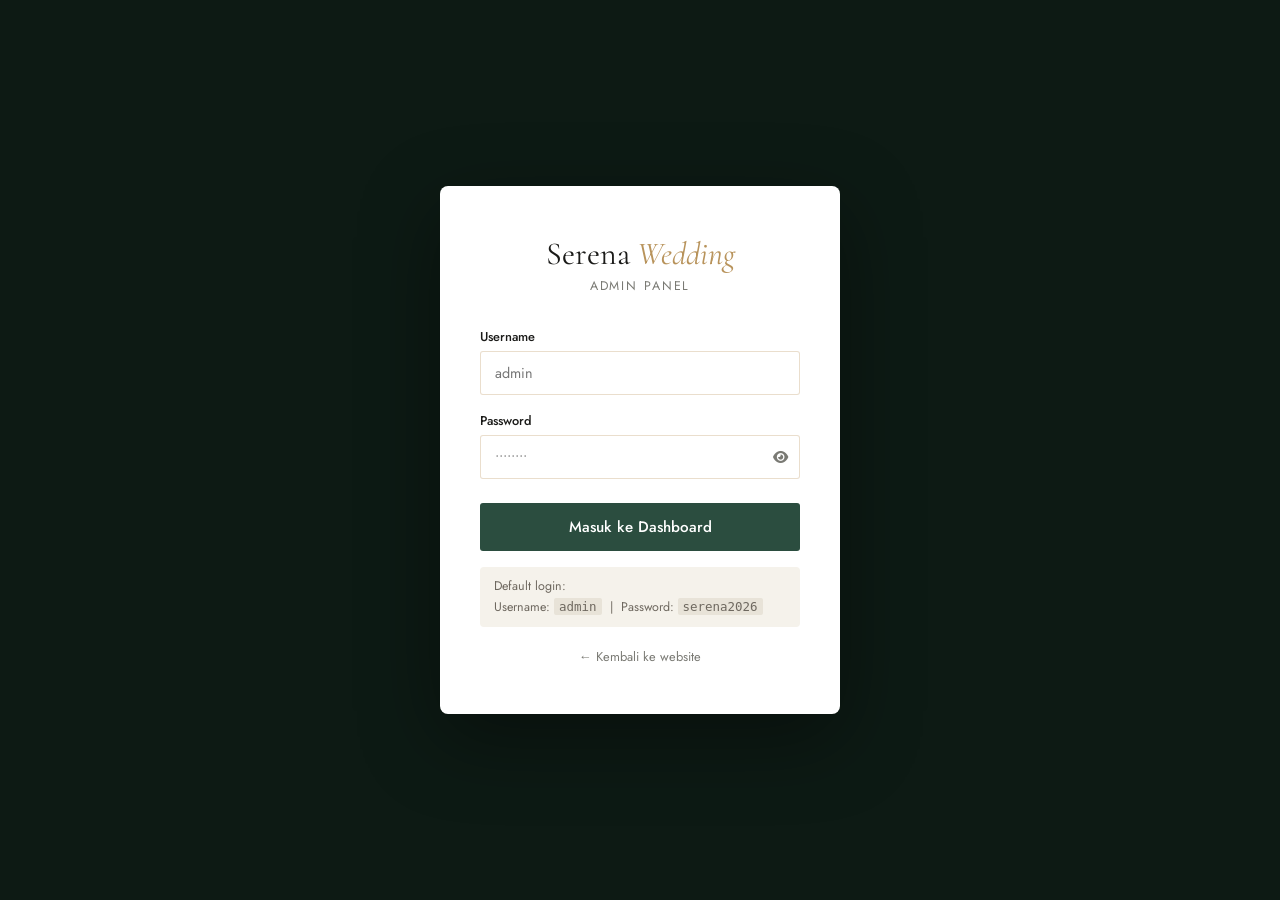
==== admin/dashboard.html @ fdd00587 "feat: redesign LittleCloud style + full CMS admin panel - Redesign index.html mengikuti gaya LittleC" ====
<!DOCTYPE html>
<html lang="id">
<head>
<meta charset="UTF-8"/><meta name="viewport" content="width=device-width,initial-scale=1"/>
<title>Dashboard CMS — Serena Wedding</title>
<link href="https://fonts.googleapis.com/css2?family=Cormorant+Garamond:ital,wght@0,400;1,400&family=Jost:wght@300;400;500;600&display=swap" rel="stylesheet"/>
<link rel="stylesheet" href="https://cdnjs.cloudflare.com/ajax/libs/font-awesome/6.4.0/css/all.min.css"/>
<style>
*,*::before,*::after{box-sizing:border-box;margin:0;padding:0}
:root{--bg:#f4f1eb;--surface:#fff;--ink:#1A1A18;--muted:#7A7A74;--accent:#2B4D3F;--gold:#B8935B;--border:rgba(184,147,91,.2);--danger:#c0392b;--success:#27ae60}
body{font-family:'Jost',sans-serif;background:var(--bg);color:var(--ink);min-height:100vh;display:flex}

/* SIDEBAR */
.sidebar{width:240px;background:var(--accent);min-height:100vh;display:flex;flex-direction:column;flex-shrink:0;position:sticky;top:0}
.sidebar__brand{padding:28px 20px;border-bottom:1px solid rgba(255,255,255,.12)}
.sidebar__brand h1{font-family:'Cormorant Garamond',serif;font-size:1.25rem;color:#fff;font-weight:400}
.sidebar__brand h1 em{font-style:italic;color:var(--gold)}
.sidebar__brand small{font-size:.68rem;letter-spacing:.12em;color:rgba(255,255,255,.5);text-transform:uppercase}
.sidebar__nav{flex:1;padding:16px 0;overflow-y:auto}
.sidebar__nav a{display:flex;align-items:center;gap:12px;padding:11px 20px;color:rgba(255,255,255,.7);font-size:.85rem;font-weight:400;text-decoration:none;transition:all .25s;border-left:3px solid transparent}
.sidebar__nav a:hover,.sidebar__nav a.active{color:#fff;background:rgba(255,255,255,.08);border-left-color:var(--gold)}
.sidebar__nav a i{width:16px;text-align:center;font-size:.9rem}
.sidebar__nav .nav-group{font-size:.65rem;letter-spacing:.15em;text-transform:uppercase;color:rgba(255,255,255,.35);padding:16px 20px 6px;margin-top:8px}
.sidebar__foot{padding:16px 20px;border-top:1px solid rgba(255,255,255,.1)}
.sidebar__foot a{display:flex;align-items:center;gap:8px;color:rgba(255,255,255,.5);font-size:.8rem;text-decoration:none}
.sidebar__foot a:hover{color:#fff}

/* MAIN */
.main{flex:1;display:flex;flex-direction:column;min-width:0}
.topbar{background:var(--surface);border-bottom:1px solid var(--border);padding:14px 28px;display:flex;align-items:center;justify-content:space-between;position:sticky;top:0;z-index:100}
.topbar h2{font-family:'Jost',sans-serif;font-size:1rem;font-weight:600;color:var(--ink)}
.topbar-actions{display:flex;gap:10px;align-items:center}
.btn{display:inline-flex;align-items:center;gap:6px;padding:8px 18px;border-radius:3px;font-family:'Jost',sans-serif;font-size:.82rem;font-weight:500;cursor:pointer;border:none;transition:all .25s;text-decoration:none}
.btn-save{background:var(--accent);color:#fff}
.btn-save:hover{background:#1d3d31}
.btn-reset{background:transparent;border:1px solid var(--border);color:var(--muted)}
.btn-reset:hover{border-color:var(--danger);color:var(--danger)}
.btn-logout{background:transparent;color:rgba(255,255,255,.55);font-size:.78rem;cursor:pointer;border:none;font-family:'Jost',sans-serif;display:flex;align-items:center;gap:6px}
.btn-logout:hover{color:#fff}
.content{flex:1;padding:28px;overflow-y:auto}

/* TOAST */
.toast{position:fixed;bottom:28px;right:28px;background:var(--success);color:#fff;padding:12px 20px;border-radius:4px;font-size:.85rem;z-index:9999;transform:translateY(60px);opacity:0;transition:all .35s;pointer-events:none}
.toast.show{transform:none;opacity:1}

/* SECTION PANELS */
.panel{background:var(--surface);border:1px solid var(--border);border-radius:6px;margin-bottom:20px;overflow:hidden}
.panel__head{padding:16px 20px;border-bottom:1px solid var(--border);display:flex;align-items:center;justify-content:space-between;cursor:pointer;user-select:none}
.panel__head h3{font-size:.9rem;font-weight:600;color:var(--ink);display:flex;align-items:center;gap:8px}
.panel__head h3 i{color:var(--gold);font-size:.8rem}
.panel__head .toggle-icon{color:var(--muted);transition:transform .3s}
.panel__head.open .toggle-icon{transform:rotate(180deg)}
.panel__body{display:none;padding:20px}
.panel__body.open{display:block}
.grid-2{display:grid;grid-template-columns:1fr 1fr;gap:16px}
.grid-3{display:grid;grid-template-columns:1fr 1fr 1fr;gap:16px}
.field{display:flex;flex-direction:column;gap:4px;margin-bottom:12px}
.field label{font-size:.75rem;font-weight:500;color:var(--muted);letter-spacing:.04em;text-transform:uppercase}
.field input,.field select,.field textarea{border:1px solid var(--border);border-radius:3px;padding:9px 12px;font-family:'Jost',sans-serif;font-size:.875rem;color:var(--ink);outline:none;background:var(--bg);transition:border-color .25s,box-shadow .25s;width:100%}
.field input:focus,.field select:focus,.field textarea:focus{border-color:var(--accent);box-shadow:0 0 0 3px rgba(43,77,63,.07);background:#fff}
.field textarea{resize:vertical;min-height:80px}
.field-hint{font-size:.72rem;color:var(--muted);margin-top:3px}

/* IMAGE UPLOAD */
.img-upload{display:flex;align-items:center;gap:12px}
.img-preview{width:72px;height:56px;border-radius:4px;object-fit:cover;border:1px solid var(--border);flex-shrink:0}
.img-upload-actions{display:flex;flex-direction:column;gap:6px}
.btn-upload{display:inline-flex;align-items:center;gap:6px;background:var(--bg);border:1px solid var(--border);padding:6px 12px;border-radius:3px;font-size:.78rem;font-weight:500;cursor:pointer;color:var(--ink);transition:all .25s}
.btn-upload:hover{border-color:var(--accent);color:var(--accent)}
.img-url-input{font-size:.78rem!important;padding:6px 10px!important}

/* COLOR PICKERS */
.color-wrap{display:flex;align-items:center;gap:10px}
.color-wrap input[type=color]{width:40px;height:36px;border:1px solid var(--border);border-radius:3px;cursor:pointer;padding:2px}
.color-hex{font-size:.82rem;font-family:monospace;width:90px}

/* TABS (for packages) */
.tabs{display:flex;gap:4px;margin-bottom:16px;border-bottom:1px solid var(--border)}
.tab{padding:8px 16px;font-size:.82rem;font-weight:500;cursor:pointer;color:var(--muted);border-bottom:2px solid transparent;margin-bottom:-1px;transition:all .25s}
.tab.active{color:var(--accent);border-bottom-color:var(--accent)}
.tab-pane{display:none}
.tab-pane.active{display:block}

/* STATS */
.stats-bar{display:grid;grid-template-columns:repeat(4,1fr);gap:16px;margin-bottom:24px}
.stat-card{background:var(--surface);border:1px solid var(--border);border-radius:6px;padding:20px;text-align:center}
.stat-card span{display:block;font-family:'Cormorant Garamond',serif;font-size:2rem;color:var(--accent)}
.stat-card p{font-size:.75rem;color:var(--muted);margin-top:4px}

/* QUICK LINKS */
.quick-links{display:flex;gap:10px;flex-wrap:wrap;margin-bottom:24px}
.ql{display:inline-flex;align-items:center;gap:6px;padding:9px 16px;border:1px solid var(--border);border-radius:3px;font-size:.82rem;color:var(--muted);text-decoration:none;background:var(--surface);transition:all .25s}
.ql:hover{border-color:var(--accent);color:var(--accent)}
</style>
</head>
<body>

<!-- SIDEBAR -->
<aside class="sidebar">
  <div class="sidebar__brand">
    <h1>Serena <em>Wedding</em></h1>
    <small>CMS Dashboard</small>
  </div>
  <nav class="sidebar__nav" id="sideNav">
    <a href="#" class="active" data-panel="dashboard"><i class="fas fa-th-large"></i> Dashboard</a>
    <div class="nav-group">Konten</div>
    <a href="#" data-panel="seo"><i class="fas fa-search"></i> SEO & Meta</a>
    <a href="#" data-panel="colors"><i class="fas fa-palette"></i> Warna & Brand</a>
    <a href="#" data-panel="hero"><i class="fas fa-image"></i> Hero Section</a>
    <a href="#" data-panel="video"><i class="fas fa-video"></i> Video / Showreel</a>
    <a href="#" data-panel="about"><i class="fas fa-heart"></i> Tentang Kami</a>
    <a href="#" data-panel="packages"><i class="fas fa-box"></i> Paket Layanan</a>
    <a href="#" data-panel="proses"><i class="fas fa-list-ol"></i> Alur Kerja</a>
    <a href="#" data-panel="portfolio"><i class="fas fa-images"></i> Portofolio</a>
    <a href="#" data-panel="testimoni"><i class="fas fa-star"></i> Testimoni</a>
    <a href="#" data-panel="faq"><i class="fas fa-question-circle"></i> FAQ</a>
    <a href="#" data-panel="kontak"><i class="fas fa-phone"></i> Kontak</a>
    <a href="#" data-panel="footer"><i class="fas fa-align-center"></i> Footer</a>
  </nav>
  <div class="sidebar__foot">
    <button class="btn-logout" id="logoutBtn"><i class="fas fa-sign-out-alt"></i> Logout</button>
  </div>
</aside>

<!-- MAIN -->
<div class="main">
  <div class="topbar">
    <h2 id="topbarTitle">Dashboard</h2>
    <div class="topbar-actions">
      <button class="btn btn-reset" id="btnReset"><i class="fas fa-undo"></i> Reset Default</button>
      <button class="btn btn-save" id="btnSave"><i class="fas fa-save"></i> Simpan & Terapkan</button>
      <a href="../index.html" target="_blank" class="btn btn-reset"><i class="fas fa-external-link-alt"></i> Lihat Website</a>
    </div>
  </div>

  <div class="content" id="mainContent">

    <!-- DASHBOARD HOME -->
    <div id="pane-dashboard">
      <div class="stats-bar">
        <div class="stat-card"><span>10</span><p>Sections Aktif</p></div>
        <div class="stat-card"><span>4</span><p>Foto Portfolio</p></div>
        <div class="stat-card"><span>3</span><p>Paket Layanan</p></div>
        <div class="stat-card"><span>4</span><p>Testimoni</p></div>
      </div>
      <div class="quick-links">
        <a class="ql" href="#" data-panel="seo"><i class="fas fa-search"></i> Edit SEO</a>
        <a class="ql" href="#" data-panel="colors"><i class="fas fa-palette"></i> Ganti Warna</a>
        <a class="ql" href="#" data-panel="hero"><i class="fas fa-image"></i> Ganti Foto Hero</a>
        <a class="ql" href="#" data-panel="video"><i class="fas fa-video"></i> Ganti Video</a>
        <a class="ql" href="#" data-panel="portfolio"><i class="fas fa-images"></i> Update Portfolio</a>
        <a class="ql" href="#" data-panel="kontak"><i class="fas fa-phone"></i> Edit Kontak</a>
        <a class="ql" href="../index.html" target="_blank"><i class="fas fa-eye"></i> Preview Website</a>
      </div>
      <div class="panel">
        <div class="panel__head open"><h3><i class="fas fa-info-circle"></i> Panduan Penggunaan</h3></div>
        <div class="panel__body open">
          <p style="font-size:.875rem;color:var(--muted);line-height:1.8">
            1. Klik menu di sidebar kiri untuk mengedit section yang diinginkan.<br/>
            2. Untuk gambar, masukkan URL gambar atau upload file (gambar akan disimpan sebagai Data URL).<br/>
            3. Untuk video, masukkan URL embed YouTube/Vimeo (format: https://www.youtube.com/embed/ID).<br/>
            4. Klik <strong>Simpan & Terapkan</strong> di kanan atas — perubahan langsung aktif di website.<br/>
            5. Klik <strong>Lihat Website</strong> untuk melihat hasilnya.<br/>
            <br/>
            <strong>Catatan:</strong> Data disimpan di browser (localStorage). Untuk backup, gunakan fitur Export di bawah.
          </p>
          <div style="margin-top:16px;display:flex;gap:10px">
            <button class="btn btn-save" id="btnExport"><i class="fas fa-download"></i> Export Data (JSON)</button>
            <label class="btn btn-reset" style="cursor:pointer"><i class="fas fa-upload"></i> Import Data (JSON)<input type="file" accept=".json" id="importFile" style="display:none"/></label>
          </div>
        </div>
      </div>
    </div>

    <!-- SEO -->
    <div id="pane-seo" style="display:none">
      <div class="panel"><div class="panel__head open"><h3><i class="fas fa-search"></i> SEO & Meta Tags</h3></div>
      <div class="panel__body open">
        <div class="field"><label>Page Title (Tab browser & Google)</label><input type="text" id="seo-title"/><small class="field-hint">Maks. 60 karakter untuk SEO optimal</small></div>
        <div class="field"><label>Meta Description</label><textarea id="seo-desc" rows="3"></textarea><small class="field-hint">Maks. 160 karakter. Ini yang muncul di hasil pencarian Google.</small></div>
        <div class="grid-2">
          <div class="field"><label>OG Title (Social Media Share)</label><input type="text" id="seo-og-title"/></div>
          <div class="field"><label>OG Description</label><input type="text" id="seo-og-desc"/></div>
        </div>
        <div class="field"><label>OG Image URL (thumbnail saat dibagikan di sosmed)</label><input type="text" id="seo-og-image" placeholder="https://... atau Assets/..."/></div>
      </div></div>
    </div>

    <!-- COLORS & BRAND -->
    <div id="pane-colors" style="display:none">
      <div class="panel"><div class="panel__head open"><h3><i class="fas fa-palette"></i> Warna & Brand</h3></div>
      <div class="panel__body open">
        <div class="grid-2">
          <div class="field"><label>Warna Aksen Utama (tombol CTA)</label>
            <div class="color-wrap">
              <input type="color" id="color-accent"/>
              <input type="text" class="color-hex" id="color-accent-hex" placeholder="#2B4D3F"/>
            </div>
          </div>
          <div class="field"><label>Warna Gold (eyebrow, garis dekoratif)</label>
            <div class="color-wrap">
              <input type="color" id="color-gold"/>
              <input type="text" class="color-hex" id="color-gold-hex" placeholder="#B8935B"/>
            </div>
          </div>
        </div>
        <hr style="border:none;border-top:1px solid var(--border);margin:16px 0"/>
        <div class="field"><label>Nama Brand (HTML diizinkan, gunakan &lt;em&gt; untuk italic)</label><input type="text" id="brand-name" placeholder="Serena &lt;em&gt;Wedding&lt;/em&gt;"/></div>
      </div></div>
    </div>

    <!-- HERO -->
    <div id="pane-hero" style="display:none">
      <div class="panel"><div class="panel__head open"><h3><i class="fas fa-image"></i> Hero Section</h3></div>
      <div class="panel__body open">
        <div class="field"><label>Foto Hero</label>
          <div class="img-upload">
            <img class="img-preview" id="prev-hero-img" src="../Assets/hero_main.jpg" alt="preview"/>
            <div class="img-upload-actions">
              <label class="btn-upload"><i class="fas fa-upload"></i> Upload Foto<input type="file" accept="image/*" id="upload-hero-img" style="display:none"/></label>
              <input type="text" class="img-url-input" id="hero-img" placeholder="URL atau Assets/..."/>
            </div>
          </div>
        </div>
        <div class="grid-2">
          <div class="field"><label>Eyebrow (teks kecil di atas judul)</label><input type="text" id="hero-eyebrow"/></div>
          <div></div>
        </div>
        <div class="field"><label>Judul Hero (HTML: gunakan &lt;br/&gt; untuk baris baru, &lt;em&gt; untuk italic)</label><textarea id="hero-title" rows="3"></textarea></div>
        <div class="field"><label>Sub-judul</label><textarea id="hero-sub" rows="2"></textarea></div>
        <div class="grid-3">
          <div class="field"><label>Stat 1 Angka</label><input type="text" id="stat1-num"/></div>
          <div class="field"><label>Stat 1 Label</label><input type="text" id="stat1-lbl"/></div>
          <div></div>
          <div class="field"><label>Stat 2 Angka</label><input type="text" id="stat2-num"/></div>
          <div class="field"><label>Stat 2 Label</label><input type="text" id="stat2-lbl"/></div>
          <div></div>
          <div class="field"><label>Stat 3 Angka</label><input type="text" id="stat3-num"/></div>
          <div class="field"><label>Stat 3 Label</label><input type="text" id="stat3-lbl"/></div>
        </div>
      </div></div>
    </div>

    <!-- VIDEO -->
    <div id="pane-video" style="display:none">
      <div class="panel"><div class="panel__head open"><h3><i class="fas fa-video"></i> Video / Showreel</h3></div>
      <div class="panel__body open">
        <div class="field"><label>URL Embed Video</label><input type="text" id="video-url" placeholder="https://www.youtube.com/embed/VIDEO_ID"/><small class="field-hint">Format YouTube: https://www.youtube.com/embed/ID — Format Vimeo: https://player.vimeo.com/video/ID</small></div>
        <div class="field"><label>Judul Video Section</label><textarea id="video-title" rows="2"></textarea></div>
      </div></div>
    </div>

    <!-- ABOUT -->
    <div id="pane-about" style="display:none">
      <div class="panel"><div class="panel__head open"><h3><i class="fas fa-heart"></i> Tentang Kami</h3></div>
      <div class="panel__body open">
        <div class="grid-2">
          <div class="field"><label>Eyebrow</label><input type="text" id="about-eyebrow"/></div>
        </div>
        <div class="field"><label>Judul (HTML diizinkan)</label><textarea id="about-title" rows="2"></textarea></div>
        <div class="field"><label>Paragraf 1</label><textarea id="about-body1" rows="3"></textarea></div>
        <div class="field"><label>Paragraf 2</label><textarea id="about-body2" rows="3"></textarea></div>
        <div class="field"><label>Pull Quote</label><textarea id="about-quote" rows="2"></textarea></div>
        <div class="field"><label>Foto Tentang Kami</label>
          <div class="img-upload">
            <img class="img-preview" id="prev-about-img" src="../Assets/portfolio_3.jpg" alt="preview"/>
            <div class="img-upload-actions">
              <label class="btn-upload"><i class="fas fa-upload"></i> Upload Foto<input type="file" accept="image/*" id="upload-about-img" style="display:none"/></label>
              <input type="text" class="img-url-input" id="about-img" placeholder="URL atau Assets/..."/>
            </div>
          </div>
        </div>
        <div class="grid-2">
          <div class="field"><label>Badge Angka</label><input type="text" id="about-badgenum"/></div>
          <div class="field"><label>Badge Label</label><input type="text" id="about-badgelbl"/></div>
        </div>
      </div></div>
    </div>

    <!-- PACKAGES -->
    <div id="pane-packages" style="display:none">
      <div class="panel"><div class="panel__head open"><h3><i class="fas fa-box"></i> Paket Layanan</h3></div>
      <div class="panel__body open">
        <div class="grid-2" style="margin-bottom:16px">
          <div class="field"><label>Judul Section</label><textarea id="pkg-title" rows="2"></textarea></div>
          <div class="field"><label>Sub Section</label><textarea id="pkg-sub" rows="2"></textarea></div>
        </div>
        <div class="tabs">
          <div class="tab active" data-tab="pkg1">Intimate</div>
          <div class="tab" data-tab="pkg2">Signature</div>
          <div class="tab" data-tab="pkg3">Grand</div>
        </div>
        <div class="tab-pane active" id="tab-pkg1">
          <div class="grid-2"><div class="field"><label>Nama Paket</label><input type="text" id="pkg1-name"/></div><div class="field"><label>Harga</label><input type="text" id="pkg1-price"/></div></div>
          <div class="field"><label>Deskripsi Singkat</label><textarea id="pkg1-desc" rows="2"></textarea></div>
          <div class="field"><label>Daftar Layanan (1 item per baris)</label><textarea id="pkg1-list" rows="6"></textarea></div>
        </div>
        <div class="tab-pane" id="tab-pkg2">
          <div class="grid-2"><div class="field"><label>Nama Paket</label><input type="text" id="pkg2-name"/></div><div class="field"><label>Harga</label><input type="text" id="pkg2-price"/></div></div>
          <div class="field"><label>Deskripsi Singkat</label><textarea id="pkg2-desc" rows="2"></textarea></div>
          <div class="field"><label>Daftar Layanan (1 item per baris)</label><textarea id="pkg2-list" rows="6"></textarea></div>
        </div>
        <div class="tab-pane" id="tab-pkg3">
          <div class="grid-2"><div class="field"><label>Nama Paket</label><input type="text" id="pkg3-name"/></div><div class="field"><label>Harga</label><input type="text" id="pkg3-price"/></div></div>
          <div class="field"><label>Deskripsi Singkat</label><textarea id="pkg3-desc" rows="2"></textarea></div>
          <div class="field"><label>Daftar Layanan (1 item per baris)</label><textarea id="pkg3-list" rows="6"></textarea></div>
        </div>
      </div></div>
    </div>

    <!-- PROSES -->
    <div id="pane-proses" style="display:none">
      <div class="panel"><div class="panel__head open"><h3><i class="fas fa-list-ol"></i> Alur Kerja</h3></div>
      <div class="panel__body open">
        <div class="field" style="margin-bottom:20px"><label>Judul Section</label><textarea id="proses-title" rows="2"></textarea></div>
        <div id="proses-steps"></div>
      </div></div>
    </div>

    <!-- PORTFOLIO -->
    <div id="pane-portfolio" style="display:none">
      <div class="panel"><div class="panel__head open"><h3><i class="fas fa-images"></i> Portofolio</h3></div>
      <div class="panel__body open">
        <div class="field" style="margin-bottom:20px"><label>Judul Section</label><textarea id="porto-title" rows="2"></textarea></div>
        <div id="porto-items" style="display:grid;grid-template-columns:1fr 1fr;gap:16px"></div>
      </div></div>
    </div>

    <!-- TESTIMONI -->
    <div id="pane-testimoni" style="display:none">
      <div class="panel"><div class="panel__head open"><h3><i class="fas fa-star"></i> Testimoni</h3></div>
      <div class="panel__body open">
        <div class="field" style="margin-bottom:20px"><label>Judul Section</label><textarea id="testi-title" rows="2"></textarea></div>
        <div id="testi-items" style="display:grid;grid-template-columns:1fr 1fr;gap:16px"></div>
      </div></div>
    </div>

    <!-- FAQ -->
    <div id="pane-faq" style="display:none">
      <div class="panel"><div class="panel__head open"><h3><i class="fas fa-question-circle"></i> FAQ</h3></div>
      <div class="panel__body open">
        <div id="faq-items"></div>
      </div></div>
    </div>

    <!-- KONTAK -->
    <div id="pane-kontak" style="display:none">
      <div class="panel"><div class="panel__head open"><h3><i class="fas fa-phone"></i> Kontak & Booking</h3></div>
      <div class="panel__body open">
        <div class="grid-2">
          <div class="field"><label>Judul Section</label><textarea id="kontak-title" rows="2"></textarea></div>
          <div class="field"><label>Sub Section</label><textarea id="kontak-sub" rows="2"></textarea></div>
          <div class="field"><label>Nomor WhatsApp (format: 628xxx)</label><input type="text" id="kontak-wa-num" placeholder="6285694061768"/></div>
          <div class="field"><label>Tampilan Nomor WA</label><input type="text" id="kontak-wa-display" placeholder="0856-9406-1768"/></div>
          <div class="field"><label>Alamat Studio</label><input type="text" id="kontak-alamat"/></div>
          <div class="field"><label>Jam Operasional</label><input type="text" id="kontak-jam"/></div>
          <div class="field"><label>Email</label><input type="email" id="kontak-email"/></div>
          <div class="field"><label>Link Instagram</label><input type="text" id="kontak-ig"/></div>
          <div class="field"><label>Link TikTok</label><input type="text" id="kontak-tiktok"/></div>
        </div>
      </div></div>
    </div>

    <!-- FOOTER -->
    <div id="pane-footer" style="display:none">
      <div class="panel"><div class="panel__head open"><h3><i class="fas fa-align-center"></i> Footer</h3></div>
      <div class="panel__body open">
        <div class="field"><label>Tagline Footer</label><input type="text" id="footer-tagline"/></div>
        <div class="field"><label>Copyright Text</label><input type="text" id="footer-copyright"/></div>
      </div></div>
    </div>

  </div><!-- /content -->
</div><!-- /main -->

<div class="toast" id="toast">✅ Perubahan berhasil disimpan!</div>

<script>
// ── AUTH CHECK ──
if(sessionStorage.getItem('cms_auth')!=='1') window.location.href='login.html';

// ── CONSTANTS ──
const KEY = 'serena_cms_data';

const DEFAULTS = {
  colors:{ accent:'#2B4D3F', gold:'#B8935B' },
  seo:{ title:'Serena Wedding | Wedding Organizer Profesional Jakarta', desc:'Wedding organizer berpengalaman dengan sentuhan personal.', ogTitle:'Serena Wedding | Wedding Organizer Profesional', ogDesc:'Wedding organizer berpengalaman.', ogImage:'Assets/hero_main.jpg' },
  brand:{ name:'Serena <em>Wedding</em>' },
  hero:{ img:'Assets/hero_main.jpg', eyebrow:'Wedding Organizer · Jakarta', title:'Hari yang paling<br/><em>Anda impikan,</em><br/>kami wujudkan.', sub:'Setiap detail pernikahan Anda kami rancang dengan penuh perhatian.', stat1num:'320+', stat1lbl:'Acara', stat2num:'8 Thn', stat2lbl:'Pengalaman', stat3num:'4.9★', stat3lbl:'Rating' },
  video:{ url:'https://www.youtube.com/embed/dQw4w9WgXcQ', title:'Lihat bagaimana kami<br/>menciptakan keajaiban' },
  about:{ eyebrow:'Tentang Kami', title:'Bukan sekadar vendor —<br/>kami teman perjalanan Anda.', body1:'Serena Wedding lahir dari keyakinan bahwa setiap pernikahan adalah kisah unik.', body2:'Kami percaya keajaiban sebuah hari-H terletak pada detail kecil yang dirasakan.', quote:'"Pernikahan yang sempurna bukan yang bebas hambatan — tapi yang dinikmati sepenuh hati."', img:'Assets/portfolio_3.jpg', badgeNum:'320+', badgeLbl:'Pasangan Bahagia' },
  packages:{ eyebrow:'Layanan & Paket', title:'Pilih paket yang sesuai<br/>dengan impian Anda', sub:'Semua harga bersifat estimasi dan akan disesuaikan saat konsultasi.', pkg1:{ name:'Intimate', price:'Mulai Rp 25 juta', desc:'Untuk pernikahan privat yang hangat, maks. 150 tamu.', list:'Konsultasi & perencanaan konsep\nKoordinasi hari-H (8 jam)\nDekorasi sederhana & floral\nKoordinasi vendor\nRundown & briefing tim' }, pkg2:{ name:'Signature', price:'Mulai Rp 55 juta', desc:'Pernikahan berkesan untuk 150–400 tamu.', list:'Konsultasi & konsep penuh\nKoordinasi hari-H (12 jam)\nDekorasi custom & floral\nKoordinasi semua vendor\nMC profesional & entertainment\nCoordinator on-site (3 orang)\nSouvenir & stationery' }, pkg3:{ name:'Grand', price:'Kustom / Hubungi Kami', desc:'Pernikahan mewah 400+ tamu atau multi-hari.', list:'Full planning (venue s/d hari-H)\nKonsep eksklusif & desain custom\nDekorasi premium & lighting\nManajemen vendor lengkap\nLive music & entertainment\nTim 5+ koordinator\nLayanan luar kota & destinasi' } },
  proses:{ title:'Dari impian menjadi<br/>kenangan nyata', p1:{ title:'Konsultasi', desc:'Kami mendengarkan impian, budget, dan preferensi Anda.' }, p2:{ title:'Konsep & Perencanaan', desc:'Tim kami merancang konsep, mood board, dan estimasi anggaran.' }, p3:{ title:'Persiapan', desc:'Koordinasi vendor, survei lokasi, fitting dekorasi, dan gladi bersih.' }, p4:{ title:'Hari-H', desc:'Tim kami hadir dari setup pertama hingga tamu terakhir.' }, p5:{ title:'Pasca Acara', desc:'Laporan dokumentasi, koordinasi pengembalian properti, dan follow-up.' } },
  portfolio:{ title:'Kisah-kisah yang<br/>kami bantu tulis', p1:{ img:'Assets/portfolio_1.jpg', label:'Resepsi Mewah · Jakarta' }, p2:{ img:'Assets/portfolio_2.jpg', label:'Outdoor Garden · Bali' }, p3:{ img:'Assets/portfolio_3.jpg', label:'Adat Jawa · Yogyakarta' }, p4:{ img:'Assets/portfolio_4.jpg', label:'Boho Ceremony · Bandung' } },
  testimoni:{ title:'Kata mereka tentang<br/>hari istimewa mereka', t1:{ quote:'Kami nggak perlu khawatir apapun di hari-H. Tim Serena benar-benar hadir untuk kami.', name:'Rizky & Amelia', pkg:'Paket Signature · Maret 2025' }, t2:{ quote:'Dekorasinya jauh melewati ekspektasi kami.', name:'Dimas & Nadia', pkg:'Paket Grand · November 2024' }, t3:{ quote:'Paket Intimate tapi hasilnya benar-benar mewah.', name:'Farhan & Sari', pkg:'Paket Intimate · Agustus 2025' }, t4:{ quote:'Komunikasinya luar biasa responsif dari awal sampai akhir.', name:'Aldi & Putri', pkg:'Paket Signature · Januari 2025' } },
  faq:{ faq1:{ q:'Berapa lama sebaiknya booking sebelum hari-H?', a:'Kami menyarankan minimal 6–12 bulan untuk Signature dan Grand.' }, faq2:{ q:'Apakah paket bisa dikustomisasi?', a:'Tentu! Semua paket bersifat fleksibel.' }, faq3:{ q:'Berapa DP untuk booking?', a:'DP awal 30% dari total paket.' }, faq4:{ q:'Apakah melayani acara di luar kota?', a:'Ya! Kami melayani seluruh Indonesia.' }, faq5:{ q:'Bagaimana jika vendor pilihan sudah booked?', a:'Kami memiliki jaringan vendor terpercaya yang luas.' } },
  kontak:{ title:'Mari mulai perjalanan<br/>indah ini bersama', sub:'Isi form di bawah, kami balas via WhatsApp dalam 24 jam.', waNum:'6285694061768', waDisplay:'0856-9406-1768', alamat:'Jl. [Nama Jalan], Jakarta Selatan', jam:'Senin–Sabtu, 09.00–18.00 WIB', email:'hello@serenawedding.id', ig:'#', tiktok:'#' },
  footer:{ brand:'Serena <em>Wedding</em>', tagline:'Membantu Anda merayakan cinta dengan cara yang paling indah.', copyright:'© 2026 Serena Wedding. Hak Cipta Dilindungi.' }
};

function getData(){
  try{ const s=JSON.parse(localStorage.getItem(KEY)||'{}'); return deepMerge(DEFAULTS,s); }
  catch(e){ return JSON.parse(JSON.stringify(DEFAULTS)); }
}
function deepMerge(t,s){ const o=Object.assign({},t); for(const k in s){ if(s[k]&&typeof s[k]==='object'&&!Array.isArray(s[k])){ o[k]=deepMerge(t[k]||{},s[k]); }else{ o[k]=s[k]; } } return o; }
function val(id){ const el=document.getElementById(id); return el?el.value:''; }
function setVal(id,v){ const el=document.getElementById(id); if(el) el.value=v||''; }
function showToast(msg='✅ Disimpan!'){ const t=document.getElementById('toast'); t.textContent=msg; t.classList.add('show'); setTimeout(()=>t.classList.remove('show'),3000); }

// ── BUILD DYNAMIC FIELDS ──
function buildProses(d){
  const wrap = document.getElementById('proses-steps');
  wrap.innerHTML = ['p1','p2','p3','p4','p5'].map((p,i)=>`
    <div class="panel" style="margin-bottom:12px">
      <div class="panel__head" style="background:#f9f7f2;cursor:default"><h3><i class="fas fa-circle" style="font-size:.5rem;color:var(--gold)"></i> Tahap ${i+1}</h3></div>
      <div class="panel__body open">
        <div class="grid-2">
          <div class="field"><label>Judul Tahap</label><input type="text" id="p${i+1}-title" value="${d.proses[p].title}"/></div>
          <div class="field"><label>Deskripsi</label><input type="text" id="p${i+1}-desc" value="${d.proses[p].desc}"/></div>
        </div>
      </div>
    </div>`).join('');
}

function buildPortfolio(d){
  const wrap = document.getElementById('porto-items');
  wrap.innerHTML = [1,2,3,4].map(i=>`
    <div class="panel">
      <div class="panel__head" style="background:#f9f7f2;cursor:default"><h3><i class="fas fa-image" style="font-size:.8rem;color:var(--gold)"></i> Foto ${i}</h3></div>
      <div class="panel__body open">
        <div class="img-upload" style="margin-bottom:10px">
          <img class="img-preview" id="prev-porto${i}-img" src="../${d.portfolio['p'+i].img}" onerror="this.src=''" alt="preview"/>
          <div class="img-upload-actions">
            <label class="btn-upload"><i class="fas fa-upload"></i> Upload<input type="file" accept="image/*" id="upload-porto${i}-img" style="display:none" data-target="porto${i}-img" data-prev="prev-porto${i}-img"/></label>
            <input type="text" class="img-url-input" id="porto${i}-img" value="${d.portfolio['p'+i].img}" placeholder="URL atau Assets/..."/>
          </div>
        </div>
        <div class="field"><label>Label</label><input type="text" id="porto${i}-label" value="${d.portfolio['p'+i].label}"/></div>
      </div>
    </div>`).join('');
  // file upload listeners
  [1,2,3,4].forEach(i=>{
    document.getElementById(`upload-porto${i}-img`).addEventListener('change',function(){ handleImgUpload(this, `porto${i}-img`, `prev-porto${i}-img`); });
  });
}

function buildTestimoni(d){
  const wrap = document.getElementById('testi-items');
  wrap.innerHTML = ['t1','t2','t3','t4'].map((t,i)=>`
    <div class="panel">
      <div class="panel__head" style="background:#f9f7f2;cursor:default"><h3><i class="fas fa-star" style="font-size:.8rem;color:var(--gold)"></i> Testimoni ${i+1}</h3></div>
      <div class="panel__body open">
        <div class="field"><label>Kutipan</label><textarea id="${t}-quote" rows="3">${d.testimoni[t].quote}</textarea></div>
        <div class="grid-2">
          <div class="field"><label>Nama Pasangan</label><input type="text" id="${t}-name" value="${d.testimoni[t].name}"/></div>
          <div class="field"><label>Paket & Tanggal</label><input type="text" id="${t}-pkg" value="${d.testimoni[t].pkg}"/></div>
        </div>
      </div>
    </div>`).join('');
}

function buildFaq(d){
  const wrap = document.getElementById('faq-items');
  wrap.innerHTML = ['faq1','faq2','faq3','faq4','faq5'].map((f,i)=>`
    <div class="panel" style="margin-bottom:12px">
      <div class="panel__head" style="background:#f9f7f2;cursor:default"><h3>FAQ ${i+1}</h3></div>
      <div class="panel__body open">
        <div class="field"><label>Pertanyaan</label><input type="text" id="${f}-q" value="${d.faq[f].q}"/></div>
        <div class="field"><label>Jawaban</label><textarea id="${f}-a" rows="3">${d.faq[f].a}</textarea></div>
      </div>
    </div>`).join('');
}

// ── POPULATE ALL FIELDS ──
function populateAll(d){
  // SEO
  setVal('seo-title', d.seo.title); setVal('seo-desc', d.seo.desc);
  setVal('seo-og-title', d.seo.ogTitle); setVal('seo-og-desc', d.seo.ogDesc); setVal('seo-og-image', d.seo.ogImage);
  // Colors
  document.getElementById('color-accent').value = d.colors.accent;
  document.getElementById('color-accent-hex').value = d.colors.accent;
  document.getElementById('color-gold').value = d.colors.gold;
  document.getElementById('color-gold-hex').value = d.colors.gold;
  setVal('brand-name', d.brand.name);
  // Hero
  setVal('hero-img', d.hero.img); setVal('hero-eyebrow', d.hero.eyebrow);
  setVal('hero-title', d.hero.title); setVal('hero-sub', d.hero.sub);
  setVal('stat1-num',d.hero.stat1num); setVal('stat1-lbl',d.hero.stat1lbl);
  setVal('stat2-num',d.hero.stat2num); setVal('stat2-lbl',d.hero.stat2lbl);
  setVal('stat3-num',d.hero.stat3num); setVal('stat3-lbl',d.hero.stat3lbl);
  const prevHero = document.getElementById('prev-hero-img'); if(prevHero) prevHero.src = '../'+d.hero.img;
  // Video
  setVal('video-url', d.video.url); setVal('video-title', d.video.title);
  // About
  setVal('about-eyebrow',d.about.eyebrow); setVal('about-title',d.about.title);
  setVal('about-body1',d.about.body1); setVal('about-body2',d.about.body2);
  setVal('about-quote',d.about.quote); setVal('about-img',d.about.img);
  setVal('about-badgenum',d.about.badgeNum); setVal('about-badgelbl',d.about.badgeLbl);
  const prevAbout = document.getElementById('prev-about-img'); if(prevAbout) prevAbout.src = d.about.img.startsWith('data:') ? d.about.img : '../'+d.about.img;
  // Packages
  setVal('pkg-title',d.packages.title); setVal('pkg-sub',d.packages.sub);
  ['pkg1','pkg2','pkg3'].forEach(p=>{ setVal(p+'-name',d.packages[p].name); setVal(p+'-price',d.packages[p].price); setVal(p+'-desc',d.packages[p].desc); setVal(p+'-list',d.packages[p].list); });
  // Proses (built dynamically)
  buildProses(d);
  // Portfolio
  buildPortfolio(d);
  // Testimoni
  buildTestimoni(d);
  // FAQ
  buildFaq(d);
  // Kontak
  setVal('kontak-title',d.kontak.title); setVal('kontak-sub',d.kontak.sub);
  setVal('kontak-wa-num',d.kontak.waNum); setVal('kontak-wa-display',d.kontak.waDisplay);
  setVal('kontak-alamat',d.kontak.alamat); setVal('kontak-jam',d.kontak.jam);
  setVal('kontak-email',d.kontak.email); setVal('kontak-ig',d.kontak.ig); setVal('kontak-tiktok',d.kontak.tiktok);
  // Footer
  setVal('footer-tagline',d.footer.tagline); setVal('footer-copyright',d.footer.copyright);
}

// ── COLLECT DATA ──
function collectData(){
  const d = getData(); // start from current saved
  d.seo = { title:val('seo-title'), desc:val('seo-desc'), ogTitle:val('seo-og-title'), ogDesc:val('seo-og-desc'), ogImage:val('seo-og-image') };
  d.colors = { accent:val('color-accent-hex')||val('color-accent'), gold:val('color-gold-hex')||val('color-gold') };
  d.brand = { name:val('brand-name') };
  d.hero = { img:val('hero-img'), eyebrow:val('hero-eyebrow'), title:val('hero-title'), sub:val('hero-sub'), stat1num:val('stat1-num'), stat1lbl:val('stat1-lbl'), stat2num:val('stat2-num'), stat2lbl:val('stat2-lbl'), stat3num:val('stat3-num'), stat3lbl:val('stat3-lbl') };
  d.video = { url:val('video-url'), title:val('video-title') };
  d.about = { eyebrow:val('about-eyebrow'), title:val('about-title'), body1:val('about-body1'), body2:val('about-body2'), quote:val('about-quote'), img:val('about-img'), badgeNum:val('about-badgenum'), badgeLbl:val('about-badgelbl') };
  d.packages = { eyebrow:d.packages.eyebrow, title:val('pkg-title'), sub:val('pkg-sub'), pkg1:{ name:val('pkg1-name'), price:val('pkg1-price'), desc:val('pkg1-desc'), list:val('pkg1-list') }, pkg2:{ name:val('pkg2-name'), price:val('pkg2-price'), desc:val('pkg2-desc'), list:val('pkg2-list') }, pkg3:{ name:val('pkg3-name'), price:val('pkg3-price'), desc:val('pkg3-desc'), list:val('pkg3-list') } };
  d.proses = { title:val('proses-title') };
  ['p1','p2','p3','p4','p5'].forEach((p,i)=>{ d.proses[p]={ title:val(`p${i+1}-title`), desc:val(`p${i+1}-desc`) }; });
  d.portfolio = { title:val('porto-title') };
  [1,2,3,4].forEach(i=>{ d.portfolio['p'+i]={ img:val(`porto${i}-img`), label:val(`porto${i}-label`) }; });
  d.testimoni = { title:val('testi-title') };
  ['t1','t2','t3','t4'].forEach(t=>{ d.testimoni[t]={ quote:val(`${t}-quote`), name:val(`${t}-name`), pkg:val(`${t}-pkg`) }; });
  d.faq = {};
  ['faq1','faq2','faq3','faq4','faq5'].forEach(f=>{ d.faq[f]={ q:val(`${f}-q`), a:val(`${f}-a`) }; });
  d.kontak = { title:val('kontak-title'), sub:val('kontak-sub'), waNum:val('kontak-wa-num'), waDisplay:val('kontak-wa-display'), alamat:val('kontak-alamat'), jam:val('kontak-jam'), email:val('kontak-email'), ig:val('kontak-ig'), tiktok:val('kontak-tiktok') };
  d.footer = { brand:d.footer.brand, tagline:val('footer-tagline'), copyright:val('footer-copyright') };
  return d;
}

// ── IMAGE UPLOAD HANDLER ──
function handleImgUpload(input, targetId, prevId){
  const file = input.files[0]; if(!file) return;
  const reader = new FileReader();
  reader.onload = function(e){
    const dataUrl = e.target.result;
    setVal(targetId, dataUrl);
    const prev = document.getElementById(prevId);
    if(prev) prev.src = dataUrl;
  };
  reader.readAsDataURL(file);
}

// ── NAVIGATION ──
function showPane(name){
  document.querySelectorAll('[id^="pane-"]').forEach(p=>p.style.display='none');
  const el = document.getElementById('pane-'+name);
  if(el) el.style.display='block';
  document.querySelectorAll('#sideNav a').forEach(a=>{
    a.classList.toggle('active', a.dataset.panel===name);
  });
  const titles = { dashboard:'Dashboard', seo:'SEO & Meta', colors:'Warna & Brand', hero:'Hero Section', video:'Video / Showreel', about:'Tentang Kami', packages:'Paket Layanan', proses:'Alur Kerja', portfolio:'Portofolio', testimoni:'Testimoni', faq:'FAQ', kontak:'Kontak', footer:'Footer' };
  document.getElementById('topbarTitle').textContent = titles[name]||name;
}

// ── INIT ──
document.addEventListener('DOMContentLoaded', function(){
  const d = getData();
  populateAll(d);

  // Navigation
  document.querySelectorAll('[data-panel]').forEach(a=>{
    a.addEventListener('click',function(e){
      e.preventDefault();
      showPane(this.dataset.panel);
    });
  });

  // Save
  document.getElementById('btnSave').addEventListener('click',function(){
    const data = collectData();
    localStorage.setItem(KEY, JSON.stringify(data));
    showToast('✅ Disimpan! Refresh website untuk melihat perubahan.');
  });

  // Reset
  document.getElementById('btnReset').addEventListener('click',function(){
    if(!confirm('Reset semua konten ke default? Perubahan yang belum disimpan akan hilang.')) return;
    localStorage.removeItem(KEY);
    populateAll(DEFAULTS);
    showToast('🔄 Reset ke default berhasil!');
  });

  // Logout
  document.getElementById('logoutBtn').addEventListener('click',function(){
    sessionStorage.removeItem('cms_auth');
    window.location.href='login.html';
  });

  // Color sync (picker ↔ hex input)
  ['accent','gold'].forEach(c=>{
    const picker = document.getElementById(`color-${c}`);
    const hex    = document.getElementById(`color-${c}-hex`);
    picker.addEventListener('input',()=>{ hex.value=picker.value; });
    hex.addEventListener('input',()=>{ if(/^#[0-9A-Fa-f]{6}$/.test(hex.value)) picker.value=hex.value; });
  });

  // Hero img upload
  document.getElementById('upload-hero-img').addEventListener('change',function(){ handleImgUpload(this,'hero-img','prev-hero-img'); });
  document.getElementById('about-img').addEventListener('input',function(){ document.getElementById('prev-about-img').src = this.value.startsWith('data:')?this.value:'../'+this.value; });
  document.getElementById('upload-about-img').addEventListener('change',function(){ handleImgUpload(this,'about-img','prev-about-img'); });

  // Package tabs
  document.querySelectorAll('.tab').forEach(tab=>{
    tab.addEventListener('click',function(){
      document.querySelectorAll('.tab').forEach(t=>t.classList.remove('active'));
      document.querySelectorAll('.tab-pane').forEach(p=>p.classList.remove('active'));
      this.classList.add('active');
      document.getElementById('tab-'+this.dataset.tab).classList.add('active');
    });
  });

  // Export
  document.getElementById('btnExport').addEventListener('click',function(){
    const data = getData();
    const blob = new Blob([JSON.stringify(data,null,2)],{type:'application/json'});
    const a = document.createElement('a'); a.href=URL.createObjectURL(blob);
    a.download='serena-cms-backup.json'; a.click();
  });

  // Import
  document.getElementById('importFile').addEventListener('change',function(){
    const file = this.files[0]; if(!file) return;
    const reader = new FileReader();
    reader.onload = function(e){
      try{
        const data = JSON.parse(e.target.result);
        localStorage.setItem(KEY, JSON.stringify(data));
        populateAll(getData());
        showToast('✅ Import berhasil!');
      }catch(err){ alert('File JSON tidak valid.'); }
    };
    reader.readAsText(file);
  });
});
</script>
</body>
</html>
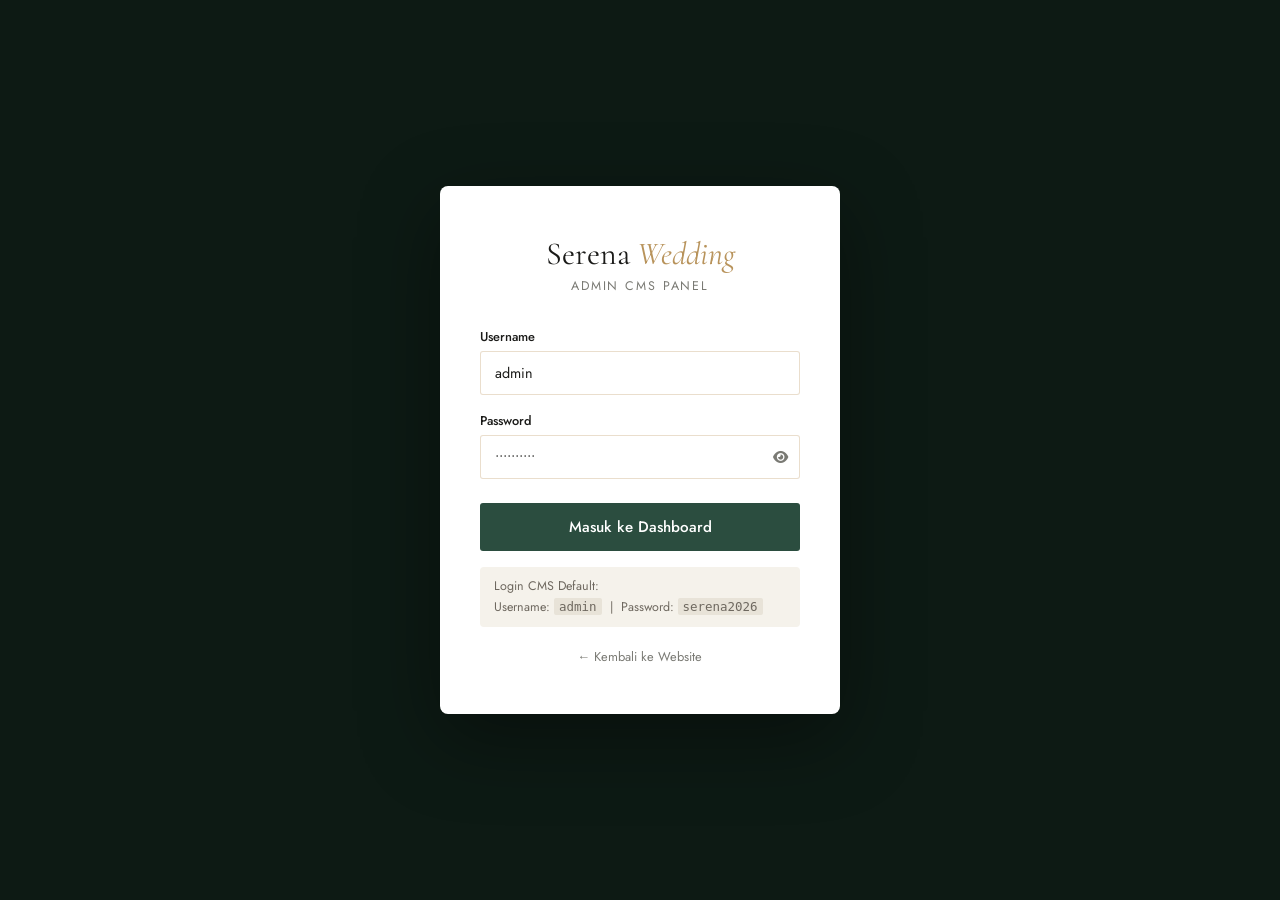
==== commit a6134bf0: "fix: CMS data persistence + package buttons horizontal alignment + hero stat center" ====
--- a/admin/dashboard.html
+++ b/admin/dashboard.html
@@ -1,97 +1,97 @@
 <!DOCTYPE html>
 <html lang="id">
 <head>
-<meta charset="UTF-8"/><meta name="viewport" content="width=device-width,initial-scale=1"/>
-<title>Dashboard CMS — Serena Wedding</title>
-<link href="https://fonts.googleapis.com/css2?family=Cormorant+Garamond:ital,wght@0,400;1,400&family=Jost:wght@300;400;500;600&display=swap" rel="stylesheet"/>
-<link rel="stylesheet" href="https://cdnjs.cloudflare.com/ajax/libs/font-awesome/6.4.0/css/all.min.css"/>
-<style>
-*,*::before,*::after{box-sizing:border-box;margin:0;padding:0}
-:root{--bg:#f4f1eb;--surface:#fff;--ink:#1A1A18;--muted:#7A7A74;--accent:#2B4D3F;--gold:#B8935B;--border:rgba(184,147,91,.2);--danger:#c0392b;--success:#27ae60}
-body{font-family:'Jost',sans-serif;background:var(--bg);color:var(--ink);min-height:100vh;display:flex}
-
-/* SIDEBAR */
-.sidebar{width:240px;background:var(--accent);min-height:100vh;display:flex;flex-direction:column;flex-shrink:0;position:sticky;top:0}
-.sidebar__brand{padding:28px 20px;border-bottom:1px solid rgba(255,255,255,.12)}
-.sidebar__brand h1{font-family:'Cormorant Garamond',serif;font-size:1.25rem;color:#fff;font-weight:400}
-.sidebar__brand h1 em{font-style:italic;color:var(--gold)}
-.sidebar__brand small{font-size:.68rem;letter-spacing:.12em;color:rgba(255,255,255,.5);text-transform:uppercase}
-.sidebar__nav{flex:1;padding:16px 0;overflow-y:auto}
-.sidebar__nav a{display:flex;align-items:center;gap:12px;padding:11px 20px;color:rgba(255,255,255,.7);font-size:.85rem;font-weight:400;text-decoration:none;transition:all .25s;border-left:3px solid transparent}
-.sidebar__nav a:hover,.sidebar__nav a.active{color:#fff;background:rgba(255,255,255,.08);border-left-color:var(--gold)}
-.sidebar__nav a i{width:16px;text-align:center;font-size:.9rem}
-.sidebar__nav .nav-group{font-size:.65rem;letter-spacing:.15em;text-transform:uppercase;color:rgba(255,255,255,.35);padding:16px 20px 6px;margin-top:8px}
-.sidebar__foot{padding:16px 20px;border-top:1px solid rgba(255,255,255,.1)}
-.sidebar__foot a{display:flex;align-items:center;gap:8px;color:rgba(255,255,255,.5);font-size:.8rem;text-decoration:none}
-.sidebar__foot a:hover{color:#fff}
-
-/* MAIN */
-.main{flex:1;display:flex;flex-direction:column;min-width:0}
-.topbar{background:var(--surface);border-bottom:1px solid var(--border);padding:14px 28px;display:flex;align-items:center;justify-content:space-between;position:sticky;top:0;z-index:100}
-.topbar h2{font-family:'Jost',sans-serif;font-size:1rem;font-weight:600;color:var(--ink)}
-.topbar-actions{display:flex;gap:10px;align-items:center}
-.btn{display:inline-flex;align-items:center;gap:6px;padding:8px 18px;border-radius:3px;font-family:'Jost',sans-serif;font-size:.82rem;font-weight:500;cursor:pointer;border:none;transition:all .25s;text-decoration:none}
-.btn-save{background:var(--accent);color:#fff}
-.btn-save:hover{background:#1d3d31}
-.btn-reset{background:transparent;border:1px solid var(--border);color:var(--muted)}
-.btn-reset:hover{border-color:var(--danger);color:var(--danger)}
-.btn-logout{background:transparent;color:rgba(255,255,255,.55);font-size:.78rem;cursor:pointer;border:none;font-family:'Jost',sans-serif;display:flex;align-items:center;gap:6px}
-.btn-logout:hover{color:#fff}
-.content{flex:1;padding:28px;overflow-y:auto}
-
-/* TOAST */
-.toast{position:fixed;bottom:28px;right:28px;background:var(--success);color:#fff;padding:12px 20px;border-radius:4px;font-size:.85rem;z-index:9999;transform:translateY(60px);opacity:0;transition:all .35s;pointer-events:none}
-.toast.show{transform:none;opacity:1}
-
-/* SECTION PANELS */
-.panel{background:var(--surface);border:1px solid var(--border);border-radius:6px;margin-bottom:20px;overflow:hidden}
-.panel__head{padding:16px 20px;border-bottom:1px solid var(--border);display:flex;align-items:center;justify-content:space-between;cursor:pointer;user-select:none}
-.panel__head h3{font-size:.9rem;font-weight:600;color:var(--ink);display:flex;align-items:center;gap:8px}
-.panel__head h3 i{color:var(--gold);font-size:.8rem}
-.panel__head .toggle-icon{color:var(--muted);transition:transform .3s}
-.panel__head.open .toggle-icon{transform:rotate(180deg)}
-.panel__body{display:none;padding:20px}
-.panel__body.open{display:block}
-.grid-2{display:grid;grid-template-columns:1fr 1fr;gap:16px}
-.grid-3{display:grid;grid-template-columns:1fr 1fr 1fr;gap:16px}
-.field{display:flex;flex-direction:column;gap:4px;margin-bottom:12px}
-.field label{font-size:.75rem;font-weight:500;color:var(--muted);letter-spacing:.04em;text-transform:uppercase}
-.field input,.field select,.field textarea{border:1px solid var(--border);border-radius:3px;padding:9px 12px;font-family:'Jost',sans-serif;font-size:.875rem;color:var(--ink);outline:none;background:var(--bg);transition:border-color .25s,box-shadow .25s;width:100%}
-.field input:focus,.field select:focus,.field textarea:focus{border-color:var(--accent);box-shadow:0 0 0 3px rgba(43,77,63,.07);background:#fff}
-.field textarea{resize:vertical;min-height:80px}
-.field-hint{font-size:.72rem;color:var(--muted);margin-top:3px}
-
-/* IMAGE UPLOAD */
-.img-upload{display:flex;align-items:center;gap:12px}
-.img-preview{width:72px;height:56px;border-radius:4px;object-fit:cover;border:1px solid var(--border);flex-shrink:0}
-.img-upload-actions{display:flex;flex-direction:column;gap:6px}
-.btn-upload{display:inline-flex;align-items:center;gap:6px;background:var(--bg);border:1px solid var(--border);padding:6px 12px;border-radius:3px;font-size:.78rem;font-weight:500;cursor:pointer;color:var(--ink);transition:all .25s}
-.btn-upload:hover{border-color:var(--accent);color:var(--accent)}
-.img-url-input{font-size:.78rem!important;padding:6px 10px!important}
-
-/* COLOR PICKERS */
-.color-wrap{display:flex;align-items:center;gap:10px}
-.color-wrap input[type=color]{width:40px;height:36px;border:1px solid var(--border);border-radius:3px;cursor:pointer;padding:2px}
-.color-hex{font-size:.82rem;font-family:monospace;width:90px}
-
-/* TABS (for packages) */
-.tabs{display:flex;gap:4px;margin-bottom:16px;border-bottom:1px solid var(--border)}
-.tab{padding:8px 16px;font-size:.82rem;font-weight:500;cursor:pointer;color:var(--muted);border-bottom:2px solid transparent;margin-bottom:-1px;transition:all .25s}
-.tab.active{color:var(--accent);border-bottom-color:var(--accent)}
-.tab-pane{display:none}
-.tab-pane.active{display:block}
-
-/* STATS */
-.stats-bar{display:grid;grid-template-columns:repeat(4,1fr);gap:16px;margin-bottom:24px}
-.stat-card{background:var(--surface);border:1px solid var(--border);border-radius:6px;padding:20px;text-align:center}
-.stat-card span{display:block;font-family:'Cormorant Garamond',serif;font-size:2rem;color:var(--accent)}
-.stat-card p{font-size:.75rem;color:var(--muted);margin-top:4px}
-
-/* QUICK LINKS */
-.quick-links{display:flex;gap:10px;flex-wrap:wrap;margin-bottom:24px}
-.ql{display:inline-flex;align-items:center;gap:6px;padding:9px 16px;border:1px solid var(--border);border-radius:3px;font-size:.82rem;color:var(--muted);text-decoration:none;background:var(--surface);transition:all .25s}
-.ql:hover{border-color:var(--accent);color:var(--accent)}
-</style>
+  <meta charset="UTF-8"/><meta name="viewport" content="width=device-width,initial-scale=1"/>
+  <title>CMS Dashboard — Serena Wedding</title>
+  <link href="https://fonts.googleapis.com/css2?family=Cormorant+Garamond:ital,wght@0,300;0,400;1,400&family=Jost:wght@300;400;500;600&display=swap" rel="stylesheet"/>
+  <link rel="stylesheet" href="https://cdnjs.cloudflare.com/ajax/libs/font-awesome/6.4.0/css/all.min.css"/>
+  <style>
+    *,*::before,*::after{box-sizing:border-box;margin:0;padding:0}
+    :root{--bg:#f4f1eb;--surface:#fff;--ink:#1A1A18;--muted:#7A7A74;--accent:#2B4D3F;--gold:#B8935B;--border:rgba(184,147,91,.2);--danger:#c0392b;--success:#27ae60}
+    body{font-family:'Jost',sans-serif;background:var(--bg);color:var(--ink);min-height:100vh;display:flex}
+
+    /* SIDEBAR */
+    .sidebar{width:240px;background:var(--accent);min-height:100vh;display:flex;flex-direction:column;flex-shrink:0;position:sticky;top:0;height:100vh}
+    .sidebar__brand{padding:28px 20px;border-bottom:1px solid rgba(255,255,255,.12)}
+    .sidebar__brand h1{font-family:'Cormorant Garamond',serif;font-size:1.25rem;color:#fff;font-weight:400}
+    .sidebar__brand h1 em{font-style:italic;color:var(--gold)}
+    .sidebar__brand small{font-size:.68rem;letter-spacing:.12em;color:rgba(255,255,255,.5);text-transform:uppercase;display:block;margin-top:2px}
+    .sidebar__nav{flex:1;padding:16px 0;overflow-y:auto}
+    .sidebar__nav a{display:flex;align-items:center;gap:12px;padding:11px 20px;color:rgba(255,255,255,.7);font-size:.85rem;font-weight:400;text-decoration:none;transition:all .25s;border-left:3px solid transparent}
+    .sidebar__nav a:hover,.sidebar__nav a.active{color:#fff;background:rgba(255,255,255,.08);border-left-color:var(--gold)}
+    .sidebar__nav a i{width:16px;text-align:center;font-size:.9rem}
+    .sidebar__nav .nav-group{font-size:.65rem;letter-spacing:.15em;text-transform:uppercase;color:rgba(255,255,255,.35);padding:16px 20px 6px;margin-top:8px}
+    .sidebar__foot{padding:16px 20px;border-top:1px solid rgba(255,255,255,.1)}
+    .sidebar__foot a{display:flex;align-items:center;gap:8px;color:rgba(255,255,255,.5);font-size:.8rem;text-decoration:none}
+    .sidebar__foot a:hover{color:#fff}
+
+    /* MAIN */
+    .main{flex:1;display:flex;flex-direction:column;min-width:0;height:100vh;overflow:hidden}
+    .topbar{background:var(--surface);border-bottom:1px solid var(--border);padding:14px 28px;display:flex;align-items:center;justify-content:space-between;position:sticky;top:0;z-index:100}
+    .topbar h2{font-family:'Jost',sans-serif;font-size:1.05rem;font-weight:600;color:var(--ink)}
+    .topbar-actions{display:flex;gap:10px;align-items:center}
+    .btn{display:inline-flex;align-items:center;gap:6px;padding:9px 18px;border-radius:3px;font-family:'Jost',sans-serif;font-size:.82rem;font-weight:500;cursor:pointer;border:none;transition:all .25s;text-decoration:none}
+    .btn-save{background:var(--accent);color:#fff}
+    .btn-save:hover{background:#1d3d31}
+    .btn-reset{background:transparent;border:1px solid var(--border);color:var(--muted)}
+    .btn-reset:hover{border-color:var(--danger);color:var(--danger)}
+    .btn-site{background:#fff;border:1px solid var(--border);color:var(--ink)}
+    .btn-site:hover{border-color:var(--accent);color:var(--accent)}
+    .btn-logout{background:transparent;color:rgba(255,255,255,.55);font-size:.78rem;cursor:pointer;border:none;font-family:'Jost',sans-serif;display:flex;align-items:center;gap:6px}
+    .btn-logout:hover{color:#fff}
+    .content{flex:1;padding:28px;overflow-y:auto}
+
+    /* TOAST */
+    .toast{position:fixed;bottom:28px;right:28px;background:var(--success);color:#fff;padding:14px 24px;border-radius:4px;font-size:.875rem;z-index:9999;transform:translateY(80px);opacity:0;transition:all .35s;pointer-events:none;box-shadow:0 8px 24px rgba(0,0,0,.2)}
+    .toast.show{transform:none;opacity:1}
+    .toast.error{background:var(--danger)}
+
+    /* SECTION PANELS */
+    .panel{background:var(--surface);border:1px solid var(--border);border-radius:6px;margin-bottom:20px;overflow:hidden}
+    .panel__head{padding:16px 20px;border-bottom:1px solid var(--border);display:flex;align-items:center;justify-content:space-between;cursor:pointer;user-select:none}
+    .panel__head h3{font-size:.9rem;font-weight:600;color:var(--ink);display:flex;align-items:center;gap:8px}
+    .panel__head h3 i{color:var(--gold);font-size:.8rem}
+    .panel__body{padding:20px}
+    .grid-2{display:grid;grid-template-columns:1fr 1fr;gap:16px}
+    .grid-3{display:grid;grid-template-columns:1fr 1fr 1fr;gap:16px}
+    .field{display:flex;flex-direction:column;gap:4px;margin-bottom:14px}
+    .field label{font-size:.75rem;font-weight:500;color:var(--muted);letter-spacing:.04em;text-transform:uppercase}
+    .field input,.field select,.field textarea{border:1px solid var(--border);border-radius:3px;padding:9px 12px;font-family:'Jost',sans-serif;font-size:.875rem;color:var(--ink);outline:none;background:var(--bg);transition:border-color .25s,box-shadow .25s;width:100%}
+    .field input:focus,.field select:focus,.field textarea:focus{border-color:var(--accent);box-shadow:0 0 0 3px rgba(43,77,63,.07);background:#fff}
+    .field textarea{resize:vertical;min-height:80px}
+    .field-hint{font-size:.72rem;color:var(--muted);margin-top:3px}
+
+    /* IMAGE UPLOAD */
+    .img-upload{display:flex;align-items:center;gap:12px}
+    .img-preview{width:72px;height:56px;border-radius:4px;object-fit:cover;border:1px solid var(--border);flex-shrink:0;background:#eee}
+    .img-upload-actions{display:flex;flex-direction:column;gap:6px;flex:1}
+    .btn-upload{display:inline-flex;align-items:center;gap:6px;background:var(--bg);border:1px solid var(--border);padding:6px 12px;border-radius:3px;font-size:.78rem;font-weight:500;cursor:pointer;color:var(--ink);transition:all .25s;width:fit-content}
+    .btn-upload:hover{border-color:var(--accent);color:var(--accent)}
+    .img-url-input{font-size:.78rem!important;padding:6px 10px!important}
+
+    /* COLOR PICKERS */
+    .color-wrap{display:flex;align-items:center;gap:10px}
+    .color-wrap input[type=color]{width:40px;height:36px;border:1px solid var(--border);border-radius:3px;cursor:pointer;padding:2px}
+    .color-hex{font-size:.82rem;font-family:monospace;width:90px}
+
+    /* TABS (for packages) */
+    .tabs{display:flex;gap:4px;margin-bottom:16px;border-bottom:1px solid var(--border)}
+    .tab{padding:8px 16px;font-size:.82rem;font-weight:500;cursor:pointer;color:var(--muted);border-bottom:2px solid transparent;margin-bottom:-1px;transition:all .25s}
+    .tab.active{color:var(--accent);border-bottom-color:var(--accent)}
+    .tab-pane{display:none}
+    .tab-pane.active{display:block}
+
+    /* STATS */
+    .stats-bar{display:grid;grid-template-columns:repeat(4,1fr);gap:16px;margin-bottom:24px}
+    .stat-card{background:var(--surface);border:1px solid var(--border);border-radius:6px;padding:20px;text-align:center}
+    .stat-card span{display:block;font-family:'Cormorant Garamond',serif;font-size:2rem;color:var(--accent)}
+    .stat-card p{font-size:.75rem;color:var(--muted);margin-top:4px}
+
+    /* QUICK LINKS */
+    .quick-links{display:flex;gap:10px;flex-wrap:wrap;margin-bottom:24px}
+    .ql{display:inline-flex;align-items:center;gap:6px;padding:9px 16px;border:1px solid var(--border);border-radius:3px;font-size:.82rem;color:var(--muted);text-decoration:none;background:var(--surface);transition:all .25s}
+    .ql:hover{border-color:var(--accent);color:var(--accent)}
+  </style>
 </head>
 <body>
 
@@ -129,7 +129,7 @@
     <div class="topbar-actions">
       <button class="btn btn-reset" id="btnReset"><i class="fas fa-undo"></i> Reset Default</button>
       <button class="btn btn-save" id="btnSave"><i class="fas fa-save"></i> Simpan & Terapkan</button>
-      <a href="../index.html" target="_blank" class="btn btn-reset"><i class="fas fa-external-link-alt"></i> Lihat Website</a>
+      <a href="../index.html" target="_blank" class="btn btn-site"><i class="fas fa-external-link-alt"></i> Lihat Website</a>
     </div>
   </div>
 
@@ -148,21 +148,23 @@
         <a class="ql" href="#" data-panel="colors"><i class="fas fa-palette"></i> Ganti Warna</a>
         <a class="ql" href="#" data-panel="hero"><i class="fas fa-image"></i> Ganti Foto Hero</a>
         <a class="ql" href="#" data-panel="video"><i class="fas fa-video"></i> Ganti Video</a>
+        <a class="ql" href="#" data-panel="packages"><i class="fas fa-box"></i> Edit Paket</a>
         <a class="ql" href="#" data-panel="portfolio"><i class="fas fa-images"></i> Update Portfolio</a>
+        <a class="ql" href="#" data-panel="testimoni"><i class="fas fa-star"></i> Edit Testimoni</a>
         <a class="ql" href="#" data-panel="kontak"><i class="fas fa-phone"></i> Edit Kontak</a>
         <a class="ql" href="../index.html" target="_blank"><i class="fas fa-eye"></i> Preview Website</a>
       </div>
       <div class="panel">
-        <div class="panel__head open"><h3><i class="fas fa-info-circle"></i> Panduan Penggunaan</h3></div>
-        <div class="panel__body open">
+        <div class="panel__head"><h3><i class="fas fa-info-circle"></i> Panduan Penggunaan</h3></div>
+        <div class="panel__body">
           <p style="font-size:.875rem;color:var(--muted);line-height:1.8">
             1. Klik menu di sidebar kiri untuk mengedit section yang diinginkan.<br/>
-            2. Untuk gambar, masukkan URL gambar atau upload file (gambar akan disimpan sebagai Data URL).<br/>
-            3. Untuk video, masukkan URL embed YouTube/Vimeo (format: https://www.youtube.com/embed/ID).<br/>
-            4. Klik <strong>Simpan & Terapkan</strong> di kanan atas — perubahan langsung aktif di website.<br/>
-            5. Klik <strong>Lihat Website</strong> untuk melihat hasilnya.<br/>
+            2. Untuk gambar, Anda bisa memasukkan link URL gambar atau upload langsung (gambar akan dioptimalkan otomatis).<br/>
+            3. Untuk video, masukkan link YouTube biasa atau embed (misal: https://www.youtube.com/watch?v=...).<br/>
+            4. Klik <strong>Simpan & Terapkan</strong> di pojok kanan atas — perubahan langsung aktif secara instan di website!<br/>
+            5. Klik <strong>Lihat Website</strong> untuk melihat hasil perubahannya.<br/>
             <br/>
-            <strong>Catatan:</strong> Data disimpan di browser (localStorage). Untuk backup, gunakan fitur Export di bawah.
+            <strong>Cadangan Data:</strong> Gunakan tombol Export di bawah untuk backup data CMS Anda.
           </p>
           <div style="margin-top:16px;display:flex;gap:10px">
             <button class="btn btn-save" id="btnExport"><i class="fas fa-download"></i> Export Data (JSON)</button>
@@ -174,30 +176,30 @@
 
     <!-- SEO -->
     <div id="pane-seo" style="display:none">
-      <div class="panel"><div class="panel__head open"><h3><i class="fas fa-search"></i> SEO & Meta Tags</h3></div>
-      <div class="panel__body open">
+      <div class="panel"><div class="panel__head"><h3><i class="fas fa-search"></i> SEO & Meta Tags</h3></div>
+      <div class="panel__body">
         <div class="field"><label>Page Title (Tab browser & Google)</label><input type="text" id="seo-title"/><small class="field-hint">Maks. 60 karakter untuk SEO optimal</small></div>
         <div class="field"><label>Meta Description</label><textarea id="seo-desc" rows="3"></textarea><small class="field-hint">Maks. 160 karakter. Ini yang muncul di hasil pencarian Google.</small></div>
         <div class="grid-2">
           <div class="field"><label>OG Title (Social Media Share)</label><input type="text" id="seo-og-title"/></div>
           <div class="field"><label>OG Description</label><input type="text" id="seo-og-desc"/></div>
         </div>
-        <div class="field"><label>OG Image URL (thumbnail saat dibagikan di sosmed)</label><input type="text" id="seo-og-image" placeholder="https://... atau Assets/..."/></div>
+        <div class="field"><label>OG Image URL (thumbnail saat link dibagikan di WA/Sosmed)</label><input type="text" id="seo-og-image" placeholder="Assets/hero_main.jpg atau URL"/></div>
       </div></div>
     </div>
 
     <!-- COLORS & BRAND -->
     <div id="pane-colors" style="display:none">
-      <div class="panel"><div class="panel__head open"><h3><i class="fas fa-palette"></i> Warna & Brand</h3></div>
-      <div class="panel__body open">
+      <div class="panel"><div class="panel__head"><h3><i class="fas fa-palette"></i> Warna & Brand</h3></div>
+      <div class="panel__body">
         <div class="grid-2">
-          <div class="field"><label>Warna Aksen Utama (tombol CTA)</label>
+          <div class="field"><label>Warna Aksen Utama (tombol CTA, tema)</label>
             <div class="color-wrap">
               <input type="color" id="color-accent"/>
               <input type="text" class="color-hex" id="color-accent-hex" placeholder="#2B4D3F"/>
             </div>
           </div>
-          <div class="field"><label>Warna Gold (eyebrow, garis dekoratif)</label>
+          <div class="field"><label>Warna Gold (aksen teks, rating, dekorasi)</label>
             <div class="color-wrap">
               <input type="color" id="color-gold"/>
               <input type="text" class="color-hex" id="color-gold-hex" placeholder="#B8935B"/>
@@ -205,28 +207,25 @@
           </div>
         </div>
         <hr style="border:none;border-top:1px solid var(--border);margin:16px 0"/>
-        <div class="field"><label>Nama Brand (HTML diizinkan, gunakan &lt;em&gt; untuk italic)</label><input type="text" id="brand-name" placeholder="Serena &lt;em&gt;Wedding&lt;/em&gt;"/></div>
+        <div class="field"><label>Nama Brand (gunakan &lt;em&gt; untuk tulisan miring)</label><input type="text" id="brand-name" placeholder="Serena &lt;em&gt;Wedding&lt;/em&gt;"/></div>
       </div></div>
     </div>
 
     <!-- HERO -->
     <div id="pane-hero" style="display:none">
-      <div class="panel"><div class="panel__head open"><h3><i class="fas fa-image"></i> Hero Section</h3></div>
-      <div class="panel__body open">
-        <div class="field"><label>Foto Hero</label>
+      <div class="panel"><div class="panel__head"><h3><i class="fas fa-image"></i> Hero Section</h3></div>
+      <div class="panel__body">
+        <div class="field"><label>Foto Banner Utama (Hero)</label>
           <div class="img-upload">
             <img class="img-preview" id="prev-hero-img" src="../Assets/hero_main.jpg" alt="preview"/>
             <div class="img-upload-actions">
               <label class="btn-upload"><i class="fas fa-upload"></i> Upload Foto<input type="file" accept="image/*" id="upload-hero-img" style="display:none"/></label>
-              <input type="text" class="img-url-input" id="hero-img" placeholder="URL atau Assets/..."/>
+              <input type="text" class="img-url-input" id="hero-img" placeholder="Assets/hero_main.jpg atau URL gambar"/>
             </div>
           </div>
         </div>
-        <div class="grid-2">
-          <div class="field"><label>Eyebrow (teks kecil di atas judul)</label><input type="text" id="hero-eyebrow"/></div>
-          <div></div>
-        </div>
-        <div class="field"><label>Judul Hero (HTML: gunakan &lt;br/&gt; untuk baris baru, &lt;em&gt; untuk italic)</label><textarea id="hero-title" rows="3"></textarea></div>
+        <div class="field"><label>Eyebrow (teks kecil di atas judul)</label><input type="text" id="hero-eyebrow"/></div>
+        <div class="field"><label>Judul Hero (gunakan &lt;br/&gt; untuk baris baru, &lt;em&gt; untuk teks miring)</label><textarea id="hero-title" rows="3"></textarea></div>
         <div class="field"><label>Sub-judul</label><textarea id="hero-sub" rows="2"></textarea></div>
         <div class="grid-3">
           <div class="field"><label>Stat 1 Angka</label><input type="text" id="stat1-num"/></div>
@@ -243,21 +242,19 @@
 
     <!-- VIDEO -->
     <div id="pane-video" style="display:none">
-      <div class="panel"><div class="panel__head open"><h3><i class="fas fa-video"></i> Video / Showreel</h3></div>
-      <div class="panel__body open">
-        <div class="field"><label>URL Embed Video</label><input type="text" id="video-url" placeholder="https://www.youtube.com/embed/VIDEO_ID"/><small class="field-hint">Format YouTube: https://www.youtube.com/embed/ID — Format Vimeo: https://player.vimeo.com/video/ID</small></div>
+      <div class="panel"><div class="panel__head"><h3><i class="fas fa-video"></i> Video / Showreel</h3></div>
+      <div class="panel__body">
+        <div class="field"><label>Link Video YouTube / Vimeo</label><input type="text" id="video-url" placeholder="https://www.youtube.com/watch?v=... atau https://youtu.be/..."/><small class="field-hint">Mendukung link YouTube biasa, YouTube short/embed, maupun Vimeo.</small></div>
         <div class="field"><label>Judul Video Section</label><textarea id="video-title" rows="2"></textarea></div>
       </div></div>
     </div>
 
     <!-- ABOUT -->
     <div id="pane-about" style="display:none">
-      <div class="panel"><div class="panel__head open"><h3><i class="fas fa-heart"></i> Tentang Kami</h3></div>
-      <div class="panel__body open">
-        <div class="grid-2">
-          <div class="field"><label>Eyebrow</label><input type="text" id="about-eyebrow"/></div>
-        </div>
-        <div class="field"><label>Judul (HTML diizinkan)</label><textarea id="about-title" rows="2"></textarea></div>
+      <div class="panel"><div class="panel__head"><h3><i class="fas fa-heart"></i> Tentang Kami</h3></div>
+      <div class="panel__body">
+        <div class="field"><label>Eyebrow</label><input type="text" id="about-eyebrow"/></div>
+        <div class="field"><label>Judul (gunakan &lt;br/&gt; untuk baris baru)</label><textarea id="about-title" rows="2"></textarea></div>
         <div class="field"><label>Paragraf 1</label><textarea id="about-body1" rows="3"></textarea></div>
         <div class="field"><label>Paragraf 2</label><textarea id="about-body2" rows="3"></textarea></div>
         <div class="field"><label>Pull Quote</label><textarea id="about-quote" rows="2"></textarea></div>
@@ -266,7 +263,7 @@
             <img class="img-preview" id="prev-about-img" src="../Assets/portfolio_3.jpg" alt="preview"/>
             <div class="img-upload-actions">
               <label class="btn-upload"><i class="fas fa-upload"></i> Upload Foto<input type="file" accept="image/*" id="upload-about-img" style="display:none"/></label>
-              <input type="text" class="img-url-input" id="about-img" placeholder="URL atau Assets/..."/>
+              <input type="text" class="img-url-input" id="about-img" placeholder="Assets/portfolio_3.jpg atau URL"/>
             </div>
           </div>
         </div>
@@ -279,39 +276,39 @@
 
     <!-- PACKAGES -->
     <div id="pane-packages" style="display:none">
-      <div class="panel"><div class="panel__head open"><h3><i class="fas fa-box"></i> Paket Layanan</h3></div>
-      <div class="panel__body open">
-        <div class="grid-2" style="margin-bottom:16px">
+      <div class="panel"><div class="panel__head"><h3><i class="fas fa-box"></i> Paket Layanan</h3></div>
+      <div class="panel__body">
+        <div class="grid-2">
           <div class="field"><label>Judul Section</label><textarea id="pkg-title" rows="2"></textarea></div>
           <div class="field"><label>Sub Section</label><textarea id="pkg-sub" rows="2"></textarea></div>
         </div>
         <div class="tabs">
-          <div class="tab active" data-tab="pkg1">Intimate</div>
-          <div class="tab" data-tab="pkg2">Signature</div>
-          <div class="tab" data-tab="pkg3">Grand</div>
+          <div class="tab active" data-tab="pkg1">Paket 1 (Intimate)</div>
+          <div class="tab" data-tab="pkg2">Paket 2 (Signature - Populer)</div>
+          <div class="tab" data-tab="pkg3">Paket 3 (Grand)</div>
         </div>
         <div class="tab-pane active" id="tab-pkg1">
           <div class="grid-2"><div class="field"><label>Nama Paket</label><input type="text" id="pkg1-name"/></div><div class="field"><label>Harga</label><input type="text" id="pkg1-price"/></div></div>
           <div class="field"><label>Deskripsi Singkat</label><textarea id="pkg1-desc" rows="2"></textarea></div>
-          <div class="field"><label>Daftar Layanan (1 item per baris)</label><textarea id="pkg1-list" rows="6"></textarea></div>
+          <div class="field"><label>Daftar Layanan (1 baris = 1 poin centang)</label><textarea id="pkg1-list" rows="6"></textarea></div>
         </div>
         <div class="tab-pane" id="tab-pkg2">
           <div class="grid-2"><div class="field"><label>Nama Paket</label><input type="text" id="pkg2-name"/></div><div class="field"><label>Harga</label><input type="text" id="pkg2-price"/></div></div>
           <div class="field"><label>Deskripsi Singkat</label><textarea id="pkg2-desc" rows="2"></textarea></div>
-          <div class="field"><label>Daftar Layanan (1 item per baris)</label><textarea id="pkg2-list" rows="6"></textarea></div>
+          <div class="field"><label>Daftar Layanan (1 baris = 1 poin centang)</label><textarea id="pkg2-list" rows="6"></textarea></div>
         </div>
         <div class="tab-pane" id="tab-pkg3">
           <div class="grid-2"><div class="field"><label>Nama Paket</label><input type="text" id="pkg3-name"/></div><div class="field"><label>Harga</label><input type="text" id="pkg3-price"/></div></div>
           <div class="field"><label>Deskripsi Singkat</label><textarea id="pkg3-desc" rows="2"></textarea></div>
-          <div class="field"><label>Daftar Layanan (1 item per baris)</label><textarea id="pkg3-list" rows="6"></textarea></div>
+          <div class="field"><label>Daftar Layanan (1 baris = 1 poin centang)</label><textarea id="pkg3-list" rows="6"></textarea></div>
         </div>
       </div></div>
     </div>
 
     <!-- PROSES -->
     <div id="pane-proses" style="display:none">
-      <div class="panel"><div class="panel__head open"><h3><i class="fas fa-list-ol"></i> Alur Kerja</h3></div>
-      <div class="panel__body open">
+      <div class="panel"><div class="panel__head"><h3><i class="fas fa-list-ol"></i> Alur Kerja (5 Langkah)</h3></div>
+      <div class="panel__body">
         <div class="field" style="margin-bottom:20px"><label>Judul Section</label><textarea id="proses-title" rows="2"></textarea></div>
         <div id="proses-steps"></div>
       </div></div>
@@ -319,8 +316,8 @@
 
     <!-- PORTFOLIO -->
     <div id="pane-portfolio" style="display:none">
-      <div class="panel"><div class="panel__head open"><h3><i class="fas fa-images"></i> Portofolio</h3></div>
-      <div class="panel__body open">
+      <div class="panel"><div class="panel__head"><h3><i class="fas fa-images"></i> Portofolio Foto</h3></div>
+      <div class="panel__body">
         <div class="field" style="margin-bottom:20px"><label>Judul Section</label><textarea id="porto-title" rows="2"></textarea></div>
         <div id="porto-items" style="display:grid;grid-template-columns:1fr 1fr;gap:16px"></div>
       </div></div>
@@ -328,8 +325,8 @@
 
     <!-- TESTIMONI -->
     <div id="pane-testimoni" style="display:none">
-      <div class="panel"><div class="panel__head open"><h3><i class="fas fa-star"></i> Testimoni</h3></div>
-      <div class="panel__body open">
+      <div class="panel"><div class="panel__head"><h3><i class="fas fa-star"></i> Testimoni Klien (Foto & Video)</h3></div>
+      <div class="panel__body">
         <div class="field" style="margin-bottom:20px"><label>Judul Section</label><textarea id="testi-title" rows="2"></textarea></div>
         <div id="testi-items" style="display:grid;grid-template-columns:1fr 1fr;gap:16px"></div>
       </div></div>
@@ -337,16 +334,16 @@
 
     <!-- FAQ -->
     <div id="pane-faq" style="display:none">
-      <div class="panel"><div class="panel__head open"><h3><i class="fas fa-question-circle"></i> FAQ</h3></div>
-      <div class="panel__body open">
+      <div class="panel"><div class="panel__head"><h3><i class="fas fa-question-circle"></i> FAQ (Tanya Jawab)</h3></div>
+      <div class="panel__body">
         <div id="faq-items"></div>
       </div></div>
     </div>
 
     <!-- KONTAK -->
     <div id="pane-kontak" style="display:none">
-      <div class="panel"><div class="panel__head open"><h3><i class="fas fa-phone"></i> Kontak & Booking</h3></div>
-      <div class="panel__body open">
+      <div class="panel"><div class="panel__head"><h3><i class="fas fa-phone"></i> Kontak & Booking</h3></div>
+      <div class="panel__body">
         <div class="grid-2">
           <div class="field"><label>Judul Section</label><textarea id="kontak-title" rows="2"></textarea></div>
           <div class="field"><label>Sub Section</label><textarea id="kontak-sub" rows="2"></textarea></div>
@@ -363,8 +360,8 @@
 
     <!-- FOOTER -->
     <div id="pane-footer" style="display:none">
-      <div class="panel"><div class="panel__head open"><h3><i class="fas fa-align-center"></i> Footer</h3></div>
-      <div class="panel__body open">
+      <div class="panel"><div class="panel__head"><h3><i class="fas fa-align-center"></i> Footer</h3></div>
+      <div class="panel__body">
         <div class="field"><label>Tagline Footer</label><input type="text" id="footer-tagline"/></div>
         <div class="field"><label>Copyright Text</label><input type="text" id="footer-copyright"/></div>
       </div></div>
@@ -377,270 +374,696 @@
 
 <script>
 // ── AUTH CHECK ──
-if(sessionStorage.getItem('cms_auth')!=='1') window.location.href='login.html';
+const isAuth = sessionStorage.getItem('cms_auth') === '1' || localStorage.getItem('cms_auth') === '1';
+if(!isAuth) {
+  window.location.href = 'login.html';
+}
 
 // ── CONSTANTS ──
 const KEY = 'serena_cms_data';
 
 const DEFAULTS = {
-  colors:{ accent:'#2B4D3F', gold:'#B8935B' },
-  seo:{ title:'Serena Wedding | Wedding Organizer Profesional Jakarta', desc:'Wedding organizer berpengalaman dengan sentuhan personal.', ogTitle:'Serena Wedding | Wedding Organizer Profesional', ogDesc:'Wedding organizer berpengalaman.', ogImage:'Assets/hero_main.jpg' },
-  brand:{ name:'Serena <em>Wedding</em>' },
-  hero:{ img:'Assets/hero_main.jpg', eyebrow:'Wedding Organizer · Jakarta', title:'Hari yang paling<br/><em>Anda impikan,</em><br/>kami wujudkan.', sub:'Setiap detail pernikahan Anda kami rancang dengan penuh perhatian.', stat1num:'320+', stat1lbl:'Acara', stat2num:'8 Thn', stat2lbl:'Pengalaman', stat3num:'4.9★', stat3lbl:'Rating' },
-  video:{ url:'https://www.youtube.com/embed/dQw4w9WgXcQ', title:'Lihat bagaimana kami<br/>menciptakan keajaiban' },
-  about:{ eyebrow:'Tentang Kami', title:'Bukan sekadar vendor —<br/>kami teman perjalanan Anda.', body1:'Serena Wedding lahir dari keyakinan bahwa setiap pernikahan adalah kisah unik.', body2:'Kami percaya keajaiban sebuah hari-H terletak pada detail kecil yang dirasakan.', quote:'"Pernikahan yang sempurna bukan yang bebas hambatan — tapi yang dinikmati sepenuh hati."', img:'Assets/portfolio_3.jpg', badgeNum:'320+', badgeLbl:'Pasangan Bahagia' },
-  packages:{ eyebrow:'Layanan & Paket', title:'Pilih paket yang sesuai<br/>dengan impian Anda', sub:'Semua harga bersifat estimasi dan akan disesuaikan saat konsultasi.', pkg1:{ name:'Intimate', price:'Mulai Rp 25 juta', desc:'Untuk pernikahan privat yang hangat, maks. 150 tamu.', list:'Konsultasi & perencanaan konsep\nKoordinasi hari-H (8 jam)\nDekorasi sederhana & floral\nKoordinasi vendor\nRundown & briefing tim' }, pkg2:{ name:'Signature', price:'Mulai Rp 55 juta', desc:'Pernikahan berkesan untuk 150–400 tamu.', list:'Konsultasi & konsep penuh\nKoordinasi hari-H (12 jam)\nDekorasi custom & floral\nKoordinasi semua vendor\nMC profesional & entertainment\nCoordinator on-site (3 orang)\nSouvenir & stationery' }, pkg3:{ name:'Grand', price:'Kustom / Hubungi Kami', desc:'Pernikahan mewah 400+ tamu atau multi-hari.', list:'Full planning (venue s/d hari-H)\nKonsep eksklusif & desain custom\nDekorasi premium & lighting\nManajemen vendor lengkap\nLive music & entertainment\nTim 5+ koordinator\nLayanan luar kota & destinasi' } },
-  proses:{ title:'Dari impian menjadi<br/>kenangan nyata', p1:{ title:'Konsultasi', desc:'Kami mendengarkan impian, budget, dan preferensi Anda.' }, p2:{ title:'Konsep & Perencanaan', desc:'Tim kami merancang konsep, mood board, dan estimasi anggaran.' }, p3:{ title:'Persiapan', desc:'Koordinasi vendor, survei lokasi, fitting dekorasi, dan gladi bersih.' }, p4:{ title:'Hari-H', desc:'Tim kami hadir dari setup pertama hingga tamu terakhir.' }, p5:{ title:'Pasca Acara', desc:'Laporan dokumentasi, koordinasi pengembalian properti, dan follow-up.' } },
-  portfolio:{ title:'Kisah-kisah yang<br/>kami bantu tulis', p1:{ img:'Assets/portfolio_1.jpg', label:'Resepsi Mewah · Jakarta' }, p2:{ img:'Assets/portfolio_2.jpg', label:'Outdoor Garden · Bali' }, p3:{ img:'Assets/portfolio_3.jpg', label:'Adat Jawa · Yogyakarta' }, p4:{ img:'Assets/portfolio_4.jpg', label:'Boho Ceremony · Bandung' } },
-  testimoni:{ title:'Kata mereka tentang<br/>hari istimewa mereka', t1:{ quote:'Kami nggak perlu khawatir apapun di hari-H. Tim Serena benar-benar hadir untuk kami.', name:'Rizky & Amelia', pkg:'Paket Signature · Maret 2025' }, t2:{ quote:'Dekorasinya jauh melewati ekspektasi kami.', name:'Dimas & Nadia', pkg:'Paket Grand · November 2024' }, t3:{ quote:'Paket Intimate tapi hasilnya benar-benar mewah.', name:'Farhan & Sari', pkg:'Paket Intimate · Agustus 2025' }, t4:{ quote:'Komunikasinya luar biasa responsif dari awal sampai akhir.', name:'Aldi & Putri', pkg:'Paket Signature · Januari 2025' } },
-  faq:{ faq1:{ q:'Berapa lama sebaiknya booking sebelum hari-H?', a:'Kami menyarankan minimal 6–12 bulan untuk Signature dan Grand.' }, faq2:{ q:'Apakah paket bisa dikustomisasi?', a:'Tentu! Semua paket bersifat fleksibel.' }, faq3:{ q:'Berapa DP untuk booking?', a:'DP awal 30% dari total paket.' }, faq4:{ q:'Apakah melayani acara di luar kota?', a:'Ya! Kami melayani seluruh Indonesia.' }, faq5:{ q:'Bagaimana jika vendor pilihan sudah booked?', a:'Kami memiliki jaringan vendor terpercaya yang luas.' } },
-  kontak:{ title:'Mari mulai perjalanan<br/>indah ini bersama', sub:'Isi form di bawah, kami balas via WhatsApp dalam 24 jam.', waNum:'6285694061768', waDisplay:'0856-9406-1768', alamat:'Jl. [Nama Jalan], Jakarta Selatan', jam:'Senin–Sabtu, 09.00–18.00 WIB', email:'hello@serenawedding.id', ig:'#', tiktok:'#' },
-  footer:{ brand:'Serena <em>Wedding</em>', tagline:'Membantu Anda merayakan cinta dengan cara yang paling indah.', copyright:'© 2026 Serena Wedding. Hak Cipta Dilindungi.' }
+  colors: { accent: '#2B4D3F', gold: '#B8935B' },
+  seo: {
+    title: 'Serena Wedding | Wedding Organizer Profesional Jakarta',
+    desc: 'Wedding organizer berpengalaman dengan sentuhan personal. Rancang hari bahagia Anda bersama Serena Wedding.',
+    ogTitle: 'Serena Wedding | Wedding Organizer Profesional',
+    ogDesc: 'Wedding organizer berpengalaman dengan sentuhan personal.',
+    ogImage: 'Assets/hero_main.jpg'
+  },
+  brand: { name: 'Serena <em>Wedding</em>' },
+  hero: {
+    img: 'Assets/hero_main.jpg',
+    eyebrow: 'Wedding Organizer · Jakarta',
+    title: 'Hari yang paling<br/><em>Anda impikan,</em><br/>kami wujudkan.',
+    sub: 'Setiap detail pernikahan Anda kami rancang dengan penuh perhatian — dari dekorasi pertama hingga tamu terakhir pulang dengan senyum.',
+    stat1num: '320+', stat1lbl: 'Acara',
+    stat2num: '8 Thn', stat2lbl: 'Pengalaman',
+    stat3num: '4.9★', stat3lbl: 'Rating'
+  },
+  video: {
+    url: 'https://www.youtube.com/embed/dQw4w9WgXcQ',
+    title: 'Lihat bagaimana kami<br/>menciptakan keajaiban'
+  },
+  about: {
+    eyebrow: 'Tentang Kami',
+    title: 'Bukan sekadar vendor —<br/>kami teman perjalanan Anda.',
+    body1: 'Serena Wedding lahir dari keyakinan bahwa setiap pernikahan adalah kisah unik yang tak bisa diulang. Sejak 2016, kami mendampingi ratusan pasangan mewujudkan impian mereka.',
+    body2: 'Kami percaya keajaiban sebuah hari-H terletak pada detail kecil yang dirasakan, bukan sekadar dilihat.',
+    quote: '"Pernikahan yang sempurna bukan yang bebas hambatan — tapi yang dinikmati sepenuh hati."',
+    img: 'Assets/portfolio_3.jpg',
+    badgeNum: '320+',
+    badgeLbl: 'Pasangan Bahagia'
+  },
+  packages: {
+    eyebrow: 'Layanan & Paket',
+    title: 'Pilih paket yang sesuai<br/>dengan impian Anda',
+    sub: 'Semua harga bersifat estimasi dan akan disesuaikan saat konsultasi.',
+    pkg1: {
+      name: 'Intimate',
+      price: 'Mulai Rp 25 juta',
+      desc: 'Untuk pernikahan privat yang hangat, maks. 150 tamu.',
+      list: 'Konsultasi & perencanaan konsep\nKoordinasi hari-H (8 jam)\nDekorasi sederhana & floral\nKoordinasi vendor\nRundown & briefing tim'
+    },
+    pkg2: {
+      name: 'Signature',
+      price: 'Mulai Rp 55 juta',
+      desc: 'Pernikahan berkesan untuk 150–400 tamu.',
+      list: 'Konsultasi & konsep penuh\nKoordinasi hari-H (12 jam)\nDekorasi custom & floral\nKoordinasi semua vendor\nMC profesional & entertainment\nCoordinator on-site (3 orang)\nSouvenir & stationery'
+    },
+    pkg3: {
+      name: 'Grand',
+      price: 'Kustom / Hubungi Kami',
+      desc: 'Pernikahan mewah 400+ tamu atau multi-hari.',
+      list: 'Full planning (venue s/d hari-H)\nKonsep eksklusif & desain custom\nDekorasi premium & lighting\nManajemen vendor lengkap\nLive music & entertainment\nTim 5+ koordinator\nLayanan luar kota & destinasi'
+    }
+  },
+  proses: {
+    title: 'Dari impian menjadi<br/>kenangan nyata',
+    p1: { title: 'Konsultasi', desc: 'Kami mendengarkan impian, budget, dan preferensi Anda secara mendalam.' },
+    p2: { title: 'Konsep & Perencanaan', desc: 'Tim kami merancang konsep, mood board visual, dan estimasi anggaran transparan.' },
+    p3: { title: 'Persiapan', desc: 'Koordinasi vendor, survei lokasi bersama, fitting dekorasi, dan gladi bersih.' },
+    p4: { title: 'Hari-H', desc: 'Tim kami hadir dari setup pertama hingga tamu terakhir pulang bahagia.' },
+    p5: { title: 'Pasca Acara', desc: 'Laporan dokumentasi lengkap, koordinasi pengembalian properti, dan follow-up.' }
+  },
+  portfolio: {
+    title: 'Kisah-kisah yang<br/>kami bantu tulis',
+    p1: { img: 'Assets/portfolio_1.jpg', label: 'Resepsi Mewah · Jakarta' },
+    p2: { img: 'Assets/portfolio_2.jpg', label: 'Outdoor Garden · Bali' },
+    p3: { img: 'Assets/portfolio_3.jpg', label: 'Adat Jawa · Yogyakarta' },
+    p4: { img: 'Assets/portfolio_4.jpg', label: 'Boho Ceremony · Bandung' }
+  },
+  testimoni: {
+    title: 'Kata mereka tentang<br/>hari istimewa mereka',
+    t1: { quote: 'Kami nggak perlu khawatir apapun di hari-H. Tim Serena benar-benar hadir untuk kami — bahkan hal-hal kecil pun mereka perhatikan.', name: 'Rizky & Amelia', pkg: 'Paket Signature · Maret 2025', photo: '', video: '' },
+    t2: { quote: 'Dekorasinya jauh melewati ekspektasi kami. Setiap sudut terasa personal dan hangat, bukan template.', name: 'Dimas & Nadia', pkg: 'Paket Grand · November 2024', photo: '', video: '' },
+    t3: { quote: 'Paket Intimate tapi hasilnya benar-benar mewah. Tim Serena sangat kreatif dan membantu kami tanpa henti.', name: 'Farhan & Sari', pkg: 'Paket Intimate · Agustus 2025', photo: '', video: '' },
+    t4: { quote: 'Komunikasinya luar biasa responsif dari awal sampai akhir. Proses persiapan 6 bulan terasa ringan karena mereka pegang kemudi.', name: 'Aldi & Putri', pkg: 'Paket Signature · Januari 2025', photo: '', video: '' }
+  },
+  faq: {
+    faq1: { q: 'Berapa lama sebaiknya booking sebelum hari-H?', a: 'Kami menyarankan minimal 6–12 bulan sebelum tanggal pernikahan untuk Signature dan Grand. Paket Intimate minimal 3–4 bulan.' },
+    faq2: { q: 'Apakah paket bisa dikustomisasi?', a: 'Tentu! Semua paket bersifat fleksibel. Kami bisa menambahkan atau mengurangi layanan sesuai budget Anda.' },
+    faq3: { q: 'Berapa DP untuk booking?', a: 'DP awal 30% dari total paket. Pelunasan bertahap: 50% saat H-3 bulan, sisanya H-7 sebelum acara.' },
+    faq4: { q: 'Apakah melayani acara di luar kota?', a: 'Ya! Kami melayani seluruh Indonesia termasuk destinasi wedding Bali, Yogyakarta, Lombok, dan kota lainnya.' },
+    faq5: { q: 'Bagaimana jika vendor pilihan sudah booked?', a: 'Kami memiliki jaringan vendor terpercaya yang luas dan akan menyiapkan alternatif berkualitas setara.' }
+  },
+  kontak: {
+    title: 'Mari mulai perjalanan<br/>indah ini bersama',
+    sub: 'Isi form di bawah atau langsung hubungi kami via WhatsApp.',
+    waNum: '6285694061768',
+    waDisplay: '0856-9406-1768',
+    alamat: 'Jl. [Nama Jalan], Jakarta Selatan',
+    jam: 'Senin–Sabtu, 09.00–18.00 WIB',
+    email: 'hello@serenawedding.id',
+    ig: '#',
+    tiktok: '#'
+  },
+  footer: {
+    brand: 'Serena <em>Wedding</em>',
+    tagline: 'Membantu Anda merayakan cinta dengan cara yang paling indah.',
+    copyright: '© 2026 Serena Wedding. Hak Cipta Dilindungi.'
+  }
 };
 
+function deepMerge(target, source){
+  if(!source || typeof source !== 'object') return target;
+  const out = Object.assign({}, target);
+  for(const k in source){
+    if(source[k] !== undefined && source[k] !== null){
+      if(typeof source[k] === 'object' && !Array.isArray(source[k])){
+        out[k] = deepMerge(target[k] || {}, source[k]);
+      } else {
+        out[k] = source[k];
+      }
+    }
+  }
+  return out;
+}
+
 function getData(){
-  try{ const s=JSON.parse(localStorage.getItem(KEY)||'{}'); return deepMerge(DEFAULTS,s); }
-  catch(e){ return JSON.parse(JSON.stringify(DEFAULTS)); }
-}
-function deepMerge(t,s){ const o=Object.assign({},t); for(const k in s){ if(s[k]&&typeof s[k]==='object'&&!Array.isArray(s[k])){ o[k]=deepMerge(t[k]||{},s[k]); }else{ o[k]=s[k]; } } return o; }
-function val(id){ const el=document.getElementById(id); return el?el.value:''; }
-function setVal(id,v){ const el=document.getElementById(id); if(el) el.value=v||''; }
-function showToast(msg='✅ Disimpan!'){ const t=document.getElementById('toast'); t.textContent=msg; t.classList.add('show'); setTimeout(()=>t.classList.remove('show'),3000); }
-
-// ── BUILD DYNAMIC FIELDS ──
+  try{
+    const saved = JSON.parse(localStorage.getItem(KEY) || '{}');
+    return deepMerge(DEFAULTS, saved);
+  }catch(e){
+    return JSON.parse(JSON.stringify(DEFAULTS));
+  }
+}
+
+function val(id, fallback = ''){
+  const el = document.getElementById(id);
+  return el ? el.value : fallback;
+}
+
+function setVal(id, v){
+  const el = document.getElementById(id);
+  if(el) el.value = (v !== undefined && v !== null) ? v : '';
+}
+
+function fixImgPath(src){
+  if(!src) return '';
+  if(src.startsWith('data:') || src.startsWith('http://') || src.startsWith('https://') || src.startsWith('/')){
+    return src;
+  }
+  return '../' + src;
+}
+
+function showToast(msg = '✅ Disimpan!', isError = false){
+  const t = document.getElementById('toast');
+  t.textContent = msg;
+  t.classList.toggle('error', isError);
+  t.classList.add('show');
+  setTimeout(() => t.classList.remove('show'), 3500);
+}
+
+// ── DYNAMIC BUILDERS ──
 function buildProses(d){
   const wrap = document.getElementById('proses-steps');
-  wrap.innerHTML = ['p1','p2','p3','p4','p5'].map((p,i)=>`
+  if(!wrap) return;
+  wrap.innerHTML = ['p1','p2','p3','p4','p5'].map((p, i) => {
+    const item = (d.proses && d.proses[p]) ? d.proses[p] : { title: '', desc: '' };
+    return `
     <div class="panel" style="margin-bottom:12px">
       <div class="panel__head" style="background:#f9f7f2;cursor:default"><h3><i class="fas fa-circle" style="font-size:.5rem;color:var(--gold)"></i> Tahap ${i+1}</h3></div>
-      <div class="panel__body open">
+      <div class="panel__body">
         <div class="grid-2">
-          <div class="field"><label>Judul Tahap</label><input type="text" id="p${i+1}-title" value="${d.proses[p].title}"/></div>
-          <div class="field"><label>Deskripsi</label><input type="text" id="p${i+1}-desc" value="${d.proses[p].desc}"/></div>
+          <div class="field"><label>Judul Tahap</label><input type="text" id="p${i+1}-title" value="${item.title || ''}"/></div>
+          <div class="field"><label>Deskripsi</label><input type="text" id="p${i+1}-desc" value="${item.desc || ''}"/></div>
         </div>
       </div>
-    </div>`).join('');
+    </div>`;
+  }).join('');
 }
 
 function buildPortfolio(d){
   const wrap = document.getElementById('porto-items');
-  wrap.innerHTML = [1,2,3,4].map(i=>`
+  if(!wrap) return;
+  wrap.innerHTML = [1,2,3,4].map(i => {
+    const item = (d.portfolio && d.portfolio['p'+i]) ? d.portfolio['p'+i] : { img: '', label: '' };
+    return `
     <div class="panel">
       <div class="panel__head" style="background:#f9f7f2;cursor:default"><h3><i class="fas fa-image" style="font-size:.8rem;color:var(--gold)"></i> Foto ${i}</h3></div>
-      <div class="panel__body open">
+      <div class="panel__body">
         <div class="img-upload" style="margin-bottom:10px">
-          <img class="img-preview" id="prev-porto${i}-img" src="../${d.portfolio['p'+i].img}" onerror="this.src=''" alt="preview"/>
+          <img class="img-preview" id="prev-porto${i}-img" src="${fixImgPath(item.img)}" onerror="this.src=''" alt="preview"/>
           <div class="img-upload-actions">
-            <label class="btn-upload"><i class="fas fa-upload"></i> Upload<input type="file" accept="image/*" id="upload-porto${i}-img" style="display:none" data-target="porto${i}-img" data-prev="prev-porto${i}-img"/></label>
-            <input type="text" class="img-url-input" id="porto${i}-img" value="${d.portfolio['p'+i].img}" placeholder="URL atau Assets/..."/>
+            <label class="btn-upload"><i class="fas fa-upload"></i> Upload<input type="file" accept="image/*" id="upload-porto${i}-img" style="display:none"/></label>
+            <input type="text" class="img-url-input" id="porto${i}-img" value="${item.img || ''}" placeholder="Assets/... atau URL"/>
           </div>
         </div>
-        <div class="field"><label>Label</label><input type="text" id="porto${i}-label" value="${d.portfolio['p'+i].label}"/></div>
+        <div class="field"><label>Label Foto</label><input type="text" id="porto${i}-label" value="${item.label || ''}"/></div>
       </div>
-    </div>`).join('');
-  // file upload listeners
-  [1,2,3,4].forEach(i=>{
-    document.getElementById(`upload-porto${i}-img`).addEventListener('change',function(){ handleImgUpload(this, `porto${i}-img`, `prev-porto${i}-img`); });
+    </div>`;
+  }).join('');
+
+  [1,2,3,4].forEach(i => {
+    const fileInp = document.getElementById(`upload-porto${i}-img`);
+    const txtInp  = document.getElementById(`porto${i}-img`);
+    if(fileInp){
+      fileInp.addEventListener('change', function(){ handleImgUpload(this, `porto${i}-img`, `prev-porto${i}-img`); });
+    }
+    if(txtInp){
+      txtInp.addEventListener('input', function(){
+        const prev = document.getElementById(`prev-porto${i}-img`);
+        if(prev) prev.src = fixImgPath(this.value);
+      });
+    }
   });
 }
 
 function buildTestimoni(d){
   const wrap = document.getElementById('testi-items');
-  wrap.innerHTML = ['t1','t2','t3','t4'].map((t,i)=>`
+  if(!wrap) return;
+  wrap.innerHTML = ['t1','t2','t3','t4'].map((t, i) => {
+    const item = (d.testimoni && d.testimoni[t]) ? d.testimoni[t] : { quote: '', name: '', pkg: '', photo: '', video: '' };
+    const hasPhoto = !!item.photo;
+    return `
     <div class="panel">
       <div class="panel__head" style="background:#f9f7f2;cursor:default"><h3><i class="fas fa-star" style="font-size:.8rem;color:var(--gold)"></i> Testimoni ${i+1}</h3></div>
-      <div class="panel__body open">
-        <div class="field"><label>Kutipan</label><textarea id="${t}-quote" rows="3">${d.testimoni[t].quote}</textarea></div>
+      <div class="panel__body">
+        <div class="field"><label>Kutipan Testimoni</label><textarea id="${t}-quote" rows="3">${item.quote || ''}</textarea></div>
         <div class="grid-2">
-          <div class="field"><label>Nama Pasangan</label><input type="text" id="${t}-name" value="${d.testimoni[t].name}"/></div>
-          <div class="field"><label>Paket & Tanggal</label><input type="text" id="${t}-pkg" value="${d.testimoni[t].pkg}"/></div>
+          <div class="field"><label>Nama Pasangan</label><input type="text" id="${t}-name" value="${item.name || ''}"/></div>
+          <div class="field"><label>Paket & Tanggal</label><input type="text" id="${t}-pkg" value="${item.pkg || ''}"/></div>
+        </div>
+        <div class="field"><label>Foto Klien (Opsional)</label>
+          <div class="img-upload">
+            <img class="img-preview" id="prev-${t}-photo" src="${item.photo || ''}" onerror="this.style.display='none'" style="${hasPhoto ? '' : 'display:none'}" alt=""/>
+            <div class="img-upload-actions">
+              <label class="btn-upload"><i class="fas fa-upload"></i> Upload Foto<input type="file" accept="image/*" id="upload-${t}-photo" style="display:none"/></label>
+              <input type="text" class="img-url-input" id="${t}-photo" value="${item.photo || ''}" placeholder="URL foto atau upload"/>
+            </div>
+          </div>
+        </div>
+        <div class="field"><label>Link Video Testimoni (Opsional)</label>
+          <input type="text" id="${t}-video" value="${item.video || ''}" placeholder="https://www.youtube.com/watch?v=..."/>
+          <small class="field-hint">Kosongkan jika tidak ada video pada kartu testimoni ini.</small>
         </div>
       </div>
-    </div>`).join('');
+    </div>`;
+  }).join('');
+
+  ['t1','t2','t3','t4'].forEach(t => {
+    const fileInp = document.getElementById(`upload-${t}-photo`);
+    const txtInp  = document.getElementById(`${t}-photo`);
+    if(fileInp){
+      fileInp.addEventListener('change', function(){
+        handleImgUpload(this, `${t}-photo`, `prev-${t}-photo`);
+        const p = document.getElementById(`prev-${t}-photo`);
+        if(p) p.style.display = 'block';
+      });
+    }
+    if(txtInp){
+      txtInp.addEventListener('input', function(){
+        const prev = document.getElementById(`prev-${t}-photo`);
+        if(prev){
+          if(this.value){
+            prev.src = fixImgPath(this.value);
+            prev.style.display = 'block';
+          } else {
+            prev.style.display = 'none';
+          }
+        }
+      });
+    }
+  });
 }
 
 function buildFaq(d){
   const wrap = document.getElementById('faq-items');
-  wrap.innerHTML = ['faq1','faq2','faq3','faq4','faq5'].map((f,i)=>`
+  if(!wrap) return;
+  wrap.innerHTML = ['faq1','faq2','faq3','faq4','faq5'].map((f, i) => {
+    const item = (d.faq && d.faq[f]) ? d.faq[f] : { q: '', a: '' };
+    return `
     <div class="panel" style="margin-bottom:12px">
       <div class="panel__head" style="background:#f9f7f2;cursor:default"><h3>FAQ ${i+1}</h3></div>
-      <div class="panel__body open">
-        <div class="field"><label>Pertanyaan</label><input type="text" id="${f}-q" value="${d.faq[f].q}"/></div>
-        <div class="field"><label>Jawaban</label><textarea id="${f}-a" rows="3">${d.faq[f].a}</textarea></div>
+      <div class="panel__body">
+        <div class="field"><label>Pertanyaan</label><input type="text" id="${f}-q" value="${item.q || ''}"/></div>
+        <div class="field"><label>Jawaban</label><textarea id="${f}-a" rows="3">${item.a || ''}</textarea></div>
       </div>
-    </div>`).join('');
+    </div>`;
+  }).join('');
 }
 
 // ── POPULATE ALL FIELDS ──
 function populateAll(d){
   // SEO
-  setVal('seo-title', d.seo.title); setVal('seo-desc', d.seo.desc);
-  setVal('seo-og-title', d.seo.ogTitle); setVal('seo-og-desc', d.seo.ogDesc); setVal('seo-og-image', d.seo.ogImage);
+  setVal('seo-title', d.seo.title);
+  setVal('seo-desc', d.seo.desc);
+  setVal('seo-og-title', d.seo.ogTitle);
+  setVal('seo-og-desc', d.seo.ogDesc);
+  setVal('seo-og-image', d.seo.ogImage);
+
   // Colors
-  document.getElementById('color-accent').value = d.colors.accent;
-  document.getElementById('color-accent-hex').value = d.colors.accent;
-  document.getElementById('color-gold').value = d.colors.gold;
-  document.getElementById('color-gold-hex').value = d.colors.gold;
+  const cAccent = d.colors.accent || '#2B4D3F';
+  const cGold   = d.colors.gold   || '#B8935B';
+  const accPicker = document.getElementById('color-accent');
+  const accHex    = document.getElementById('color-accent-hex');
+  const goldPicker= document.getElementById('color-gold');
+  const goldHex   = document.getElementById('color-gold-hex');
+  if(accPicker) accPicker.value = cAccent;
+  if(accHex) accHex.value = cAccent;
+  if(goldPicker) goldPicker.value = cGold;
+  if(goldHex) goldHex.value = cGold;
+
+  // Brand
   setVal('brand-name', d.brand.name);
+
   // Hero
-  setVal('hero-img', d.hero.img); setVal('hero-eyebrow', d.hero.eyebrow);
-  setVal('hero-title', d.hero.title); setVal('hero-sub', d.hero.sub);
-  setVal('stat1-num',d.hero.stat1num); setVal('stat1-lbl',d.hero.stat1lbl);
-  setVal('stat2-num',d.hero.stat2num); setVal('stat2-lbl',d.hero.stat2lbl);
-  setVal('stat3-num',d.hero.stat3num); setVal('stat3-lbl',d.hero.stat3lbl);
-  const prevHero = document.getElementById('prev-hero-img'); if(prevHero) prevHero.src = '../'+d.hero.img;
+  setVal('hero-img', d.hero.img);
+  setVal('hero-eyebrow', d.hero.eyebrow);
+  setVal('hero-title', d.hero.title);
+  setVal('hero-sub', d.hero.sub);
+  setVal('stat1-num', d.hero.stat1num); setVal('stat1-lbl', d.hero.stat1lbl);
+  setVal('stat2-num', d.hero.stat2num); setVal('stat2-lbl', d.hero.stat2lbl);
+  setVal('stat3-num', d.hero.stat3num); setVal('stat3-lbl', d.hero.stat3lbl);
+  const prevHero = document.getElementById('prev-hero-img');
+  if(prevHero) prevHero.src = fixImgPath(d.hero.img);
+
   // Video
-  setVal('video-url', d.video.url); setVal('video-title', d.video.title);
+  setVal('video-url', d.video.url);
+  setVal('video-title', d.video.title);
+
   // About
-  setVal('about-eyebrow',d.about.eyebrow); setVal('about-title',d.about.title);
-  setVal('about-body1',d.about.body1); setVal('about-body2',d.about.body2);
-  setVal('about-quote',d.about.quote); setVal('about-img',d.about.img);
-  setVal('about-badgenum',d.about.badgeNum); setVal('about-badgelbl',d.about.badgeLbl);
-  const prevAbout = document.getElementById('prev-about-img'); if(prevAbout) prevAbout.src = d.about.img.startsWith('data:') ? d.about.img : '../'+d.about.img;
+  setVal('about-eyebrow', d.about.eyebrow);
+  setVal('about-title', d.about.title);
+  setVal('about-body1', d.about.body1);
+  setVal('about-body2', d.about.body2);
+  setVal('about-quote', d.about.quote);
+  setVal('about-img', d.about.img);
+  setVal('about-badgenum', d.about.badgeNum);
+  setVal('about-badgelbl', d.about.badgeLbl);
+  const prevAbout = document.getElementById('prev-about-img');
+  if(prevAbout) prevAbout.src = fixImgPath(d.about.img);
+
   // Packages
-  setVal('pkg-title',d.packages.title); setVal('pkg-sub',d.packages.sub);
-  ['pkg1','pkg2','pkg3'].forEach(p=>{ setVal(p+'-name',d.packages[p].name); setVal(p+'-price',d.packages[p].price); setVal(p+'-desc',d.packages[p].desc); setVal(p+'-list',d.packages[p].list); });
-  // Proses (built dynamically)
+  setVal('pkg-title', d.packages.title);
+  setVal('pkg-sub', d.packages.sub);
+  ['pkg1','pkg2','pkg3'].forEach(p => {
+    if(d.packages[p]){
+      setVal(p+'-name', d.packages[p].name);
+      setVal(p+'-price', d.packages[p].price);
+      setVal(p+'-desc', d.packages[p].desc);
+      setVal(p+'-list', d.packages[p].list);
+    }
+  });
+
+  // Dynamic Builders
   buildProses(d);
-  // Portfolio
   buildPortfolio(d);
-  // Testimoni
   buildTestimoni(d);
-  // FAQ
   buildFaq(d);
+
   // Kontak
-  setVal('kontak-title',d.kontak.title); setVal('kontak-sub',d.kontak.sub);
-  setVal('kontak-wa-num',d.kontak.waNum); setVal('kontak-wa-display',d.kontak.waDisplay);
-  setVal('kontak-alamat',d.kontak.alamat); setVal('kontak-jam',d.kontak.jam);
-  setVal('kontak-email',d.kontak.email); setVal('kontak-ig',d.kontak.ig); setVal('kontak-tiktok',d.kontak.tiktok);
+  setVal('kontak-title', d.kontak.title);
+  setVal('kontak-sub', d.kontak.sub);
+  setVal('kontak-wa-num', d.kontak.waNum);
+  setVal('kontak-wa-display', d.kontak.waDisplay);
+  setVal('kontak-alamat', d.kontak.alamat);
+  setVal('kontak-jam', d.kontak.jam);
+  setVal('kontak-email', d.kontak.email);
+  setVal('kontak-ig', d.kontak.ig);
+  setVal('kontak-tiktok', d.kontak.tiktok);
+
   // Footer
-  setVal('footer-tagline',d.footer.tagline); setVal('footer-copyright',d.footer.copyright);
+  setVal('footer-tagline', d.footer.tagline);
+  setVal('footer-copyright', d.footer.copyright);
 }
 
 // ── COLLECT DATA ──
 function collectData(){
-  const d = getData(); // start from current saved
-  d.seo = { title:val('seo-title'), desc:val('seo-desc'), ogTitle:val('seo-og-title'), ogDesc:val('seo-og-desc'), ogImage:val('seo-og-image') };
-  d.colors = { accent:val('color-accent-hex')||val('color-accent'), gold:val('color-gold-hex')||val('color-gold') };
-  d.brand = { name:val('brand-name') };
-  d.hero = { img:val('hero-img'), eyebrow:val('hero-eyebrow'), title:val('hero-title'), sub:val('hero-sub'), stat1num:val('stat1-num'), stat1lbl:val('stat1-lbl'), stat2num:val('stat2-num'), stat2lbl:val('stat2-lbl'), stat3num:val('stat3-num'), stat3lbl:val('stat3-lbl') };
-  d.video = { url:val('video-url'), title:val('video-title') };
-  d.about = { eyebrow:val('about-eyebrow'), title:val('about-title'), body1:val('about-body1'), body2:val('about-body2'), quote:val('about-quote'), img:val('about-img'), badgeNum:val('about-badgenum'), badgeLbl:val('about-badgelbl') };
-  d.packages = { eyebrow:d.packages.eyebrow, title:val('pkg-title'), sub:val('pkg-sub'), pkg1:{ name:val('pkg1-name'), price:val('pkg1-price'), desc:val('pkg1-desc'), list:val('pkg1-list') }, pkg2:{ name:val('pkg2-name'), price:val('pkg2-price'), desc:val('pkg2-desc'), list:val('pkg2-list') }, pkg3:{ name:val('pkg3-name'), price:val('pkg3-price'), desc:val('pkg3-desc'), list:val('pkg3-list') } };
-  d.proses = { title:val('proses-title') };
-  ['p1','p2','p3','p4','p5'].forEach((p,i)=>{ d.proses[p]={ title:val(`p${i+1}-title`), desc:val(`p${i+1}-desc`) }; });
-  d.portfolio = { title:val('porto-title') };
-  [1,2,3,4].forEach(i=>{ d.portfolio['p'+i]={ img:val(`porto${i}-img`), label:val(`porto${i}-label`) }; });
-  d.testimoni = { title:val('testi-title') };
-  ['t1','t2','t3','t4'].forEach(t=>{ d.testimoni[t]={ quote:val(`${t}-quote`), name:val(`${t}-name`), pkg:val(`${t}-pkg`) }; });
+  const base = getData();
+  const d = JSON.parse(JSON.stringify(base));
+
+  d.seo = {
+    title:   val('seo-title', d.seo.title),
+    desc:    val('seo-desc', d.seo.desc),
+    ogTitle: val('seo-og-title', d.seo.ogTitle),
+    ogDesc:  val('seo-og-desc', d.seo.ogDesc),
+    ogImage: val('seo-og-image', d.seo.ogImage)
+  };
+
+  d.colors = {
+    accent: val('color-accent-hex') || val('color-accent', d.colors.accent),
+    gold:   val('color-gold-hex')   || val('color-gold', d.colors.gold)
+  };
+
+  d.brand = {
+    name: val('brand-name', d.brand.name)
+  };
+
+  d.hero = {
+    img:      val('hero-img', d.hero.img),
+    eyebrow:  val('hero-eyebrow', d.hero.eyebrow),
+    title:    val('hero-title', d.hero.title),
+    sub:      val('hero-sub', d.hero.sub),
+    stat1num: val('stat1-num', d.hero.stat1num),
+    stat1lbl: val('stat1-lbl', d.hero.stat1lbl),
+    stat2num: val('stat2-num', d.hero.stat2num),
+    stat2lbl: val('stat2-lbl', d.hero.stat2lbl),
+    stat3num: val('stat3-num', d.hero.stat3num),
+    stat3lbl: val('stat3-lbl', d.hero.stat3lbl)
+  };
+
+  d.video = {
+    url:   val('video-url', d.video.url),
+    title: val('video-title', d.video.title)
+  };
+
+  d.about = {
+    eyebrow:  val('about-eyebrow', d.about.eyebrow),
+    title:    val('about-title', d.about.title),
+    body1:    val('about-body1', d.about.body1),
+    body2:    val('about-body2', d.about.body2),
+    quote:    val('about-quote', d.about.quote),
+    img:      val('about-img', d.about.img),
+    badgeNum: val('about-badgenum', d.about.badgeNum),
+    badgeLbl: val('about-badgelbl', d.about.badgeLbl)
+  };
+
+  d.packages = {
+    eyebrow: (d.packages && d.packages.eyebrow) ? d.packages.eyebrow : 'Layanan & Paket',
+    title:   val('pkg-title', d.packages.title),
+    sub:     val('pkg-sub', d.packages.sub),
+    pkg1: {
+      name:  val('pkg1-name', 'Intimate'),
+      price: val('pkg1-price', 'Mulai Rp 25 juta'),
+      desc:  val('pkg1-desc', ''),
+      list:  val('pkg1-list', '')
+    },
+    pkg2: {
+      name:  val('pkg2-name', 'Signature'),
+      price: val('pkg2-price', 'Mulai Rp 55 juta'),
+      desc:  val('pkg2-desc', ''),
+      list:  val('pkg2-list', '')
+    },
+    pkg3: {
+      name:  val('pkg3-name', 'Grand'),
+      price: val('pkg3-price', 'Kustom / Hubungi Kami'),
+      desc:  val('pkg3-desc', ''),
+      list:  val('pkg3-list', '')
+    }
+  };
+
+  d.proses = {
+    title: val('proses-title', d.proses.title)
+  };
+  ['p1','p2','p3','p4','p5'].forEach((p, i) => {
+    d.proses[p] = {
+      title: val(`p${i+1}-title`, ''),
+      desc:  val(`p${i+1}-desc`, '')
+    };
+  });
+
+  d.portfolio = {
+    title: val('porto-title', d.portfolio.title)
+  };
+  [1,2,3,4].forEach(i => {
+    d.portfolio['p'+i] = {
+      img:   val(`porto${i}-img`, ''),
+      label: val(`porto${i}-label`, '')
+    };
+  });
+
+  d.testimoni = {
+    title: val('testi-title', d.testimoni.title)
+  };
+  ['t1','t2','t3','t4'].forEach(t => {
+    d.testimoni[t] = {
+      quote: val(`${t}-quote`, ''),
+      name:  val(`${t}-name`, ''),
+      pkg:   val(`${t}-pkg`, ''),
+      photo: val(`${t}-photo`, ''),
+      video: val(`${t}-video`, '')
+    };
+  });
+
   d.faq = {};
-  ['faq1','faq2','faq3','faq4','faq5'].forEach(f=>{ d.faq[f]={ q:val(`${f}-q`), a:val(`${f}-a`) }; });
-  d.kontak = { title:val('kontak-title'), sub:val('kontak-sub'), waNum:val('kontak-wa-num'), waDisplay:val('kontak-wa-display'), alamat:val('kontak-alamat'), jam:val('kontak-jam'), email:val('kontak-email'), ig:val('kontak-ig'), tiktok:val('kontak-tiktok') };
-  d.footer = { brand:d.footer.brand, tagline:val('footer-tagline'), copyright:val('footer-copyright') };
+  ['faq1','faq2','faq3','faq4','faq5'].forEach(f => {
+    d.faq[f] = {
+      q: val(`${f}-q`, ''),
+      a: val(`${f}-a`, '')
+    };
+  });
+
+  d.kontak = {
+    title:     val('kontak-title', d.kontak.title),
+    sub:       val('kontak-sub', d.kontak.sub),
+    waNum:     val('kontak-wa-num', d.kontak.waNum),
+    waDisplay: val('kontak-wa-display', d.kontak.waDisplay),
+    alamat:    val('kontak-alamat', d.kontak.alamat),
+    jam:       val('kontak-jam', d.kontak.jam),
+    email:     val('kontak-email', d.kontak.email),
+    ig:        val('kontak-ig', d.kontak.ig),
+    tiktok:    val('kontak-tiktok', d.kontak.tiktok)
+  };
+
+  d.footer = {
+    brand:     (d.footer && d.footer.brand) ? d.footer.brand : 'Serena <em>Wedding</em>',
+    tagline:   val('footer-tagline', d.footer.tagline),
+    copyright: val('footer-copyright', d.footer.copyright)
+  };
+
   return d;
 }
 
-// ── IMAGE UPLOAD HANDLER ──
-function handleImgUpload(input, targetId, prevId){
-  const file = input.files[0]; if(!file) return;
+// ── IMAGE COMPRESSION & UPLOAD HANDLER ──
+// Compresses image client-side to prevent localStorage 5MB quota errors!
+function handleImgUpload(input, targetId, prevId, maxDim = 1200, quality = 0.78){
+  const file = input.files[0];
+  if(!file) return;
+
   const reader = new FileReader();
   reader.onload = function(e){
-    const dataUrl = e.target.result;
-    setVal(targetId, dataUrl);
-    const prev = document.getElementById(prevId);
-    if(prev) prev.src = dataUrl;
+    const img = new Image();
+    img.onload = function(){
+      let w = img.width;
+      let h = img.height;
+      if(w > maxDim || h > maxDim){
+        if(w > h){
+          h = Math.round((h * maxDim) / w);
+          w = maxDim;
+        } else {
+          w = Math.round((w * maxDim) / h);
+          h = maxDim;
+        }
+      }
+      const canvas = document.createElement('canvas');
+      canvas.width = w;
+      canvas.height = h;
+      const ctx = canvas.getContext('2d');
+      ctx.drawImage(img, 0, 0, w, h);
+      const compressedDataUrl = canvas.toDataURL('image/jpeg', quality);
+
+      setVal(targetId, compressedDataUrl);
+      const prev = document.getElementById(prevId);
+      if(prev){
+        prev.src = compressedDataUrl;
+        prev.style.display = 'block';
+      }
+      showToast('📸 Foto berhasil dimuat!');
+    };
+    img.src = e.target.result;
   };
   reader.readAsDataURL(file);
 }
 
 // ── NAVIGATION ──
 function showPane(name){
-  document.querySelectorAll('[id^="pane-"]').forEach(p=>p.style.display='none');
-  const el = document.getElementById('pane-'+name);
-  if(el) el.style.display='block';
-  document.querySelectorAll('#sideNav a').forEach(a=>{
-    a.classList.toggle('active', a.dataset.panel===name);
-  });
-  const titles = { dashboard:'Dashboard', seo:'SEO & Meta', colors:'Warna & Brand', hero:'Hero Section', video:'Video / Showreel', about:'Tentang Kami', packages:'Paket Layanan', proses:'Alur Kerja', portfolio:'Portofolio', testimoni:'Testimoni', faq:'FAQ', kontak:'Kontak', footer:'Footer' };
-  document.getElementById('topbarTitle').textContent = titles[name]||name;
-}
-
-// ── INIT ──
+  document.querySelectorAll('[id^="pane-"]').forEach(p => p.style.display = 'none');
+  const el = document.getElementById('pane-' + name);
+  if(el) el.style.display = 'block';
+
+  document.querySelectorAll('#sideNav a').forEach(a => {
+    a.classList.toggle('active', a.dataset.panel === name);
+  });
+
+  const titles = {
+    dashboard: 'Dashboard',
+    seo:       'SEO & Meta Tags',
+    colors:    'Warna & Brand',
+    hero:      'Hero Section',
+    video:     'Video / Showreel',
+    about:     'Tentang Kami',
+    packages:  'Paket Layanan',
+    proses:    'Alur Kerja',
+    portfolio: 'Portofolio',
+    testimoni: 'Testimoni',
+    faq:       'FAQ',
+    kontak:    'Kontak & Booking',
+    footer:    'Footer'
+  };
+  document.getElementById('topbarTitle').textContent = titles[name] || name;
+}
+
+// ── INITIALIZE ──
 document.addEventListener('DOMContentLoaded', function(){
   const d = getData();
   populateAll(d);
 
-  // Navigation
-  document.querySelectorAll('[data-panel]').forEach(a=>{
-    a.addEventListener('click',function(e){
+  // Navigation click
+  document.querySelectorAll('[data-panel]').forEach(a => {
+    a.addEventListener('click', function(e){
       e.preventDefault();
       showPane(this.dataset.panel);
     });
   });
 
-  // Save
-  document.getElementById('btnSave').addEventListener('click',function(){
-    const data = collectData();
-    localStorage.setItem(KEY, JSON.stringify(data));
-    showToast('✅ Disimpan! Refresh website untuk melihat perubahan.');
-  });
-
-  // Reset
-  document.getElementById('btnReset').addEventListener('click',function(){
-    if(!confirm('Reset semua konten ke default? Perubahan yang belum disimpan akan hilang.')) return;
+  // Save button
+  document.getElementById('btnSave').addEventListener('click', function(){
+    try{
+      const data = collectData();
+      localStorage.setItem(KEY, JSON.stringify(data));
+      showToast('✅ Perubahan berhasil disimpan & langsung aktif di website!');
+    } catch(err){
+      console.error('Save error:', err);
+      if(err.name === 'QuotaExceededError' || err.code === 22){
+        showToast('⚠️ Penyimpanan browser penuh. Coba gunakan link URL gambar alih-alih upload.', true);
+      } else {
+        showToast('❌ Gagal menyimpan data: ' + err.message, true);
+      }
+    }
+  });
+
+  // Reset button
+  document.getElementById('btnReset').addEventListener('click', function(){
+    if(!confirm('Reset semua konten ke default? Perubahan yang disimpan akan diganti dengan data asli.')) return;
     localStorage.removeItem(KEY);
     populateAll(DEFAULTS);
-    showToast('🔄 Reset ke default berhasil!');
-  });
-
-  // Logout
-  document.getElementById('logoutBtn').addEventListener('click',function(){
+    showToast('🔄 Konten berhasil di-reset ke default!');
+  });
+
+  // Logout button
+  document.getElementById('logoutBtn').addEventListener('click', function(){
     sessionStorage.removeItem('cms_auth');
-    window.location.href='login.html';
-  });
-
-  // Color sync (picker ↔ hex input)
-  ['accent','gold'].forEach(c=>{
+    localStorage.removeItem('cms_auth');
+    window.location.href = 'login.html';
+  });
+
+  // Color picker sync
+  ['accent','gold'].forEach(c => {
     const picker = document.getElementById(`color-${c}`);
     const hex    = document.getElementById(`color-${c}-hex`);
-    picker.addEventListener('input',()=>{ hex.value=picker.value; });
-    hex.addEventListener('input',()=>{ if(/^#[0-9A-Fa-f]{6}$/.test(hex.value)) picker.value=hex.value; });
-  });
-
-  // Hero img upload
-  document.getElementById('upload-hero-img').addEventListener('change',function(){ handleImgUpload(this,'hero-img','prev-hero-img'); });
-  document.getElementById('about-img').addEventListener('input',function(){ document.getElementById('prev-about-img').src = this.value.startsWith('data:')?this.value:'../'+this.value; });
-  document.getElementById('upload-about-img').addEventListener('change',function(){ handleImgUpload(this,'about-img','prev-about-img'); });
+    if(picker && hex){
+      picker.addEventListener('input', () => { hex.value = picker.value; });
+      hex.addEventListener('input', () => {
+        if(/^#[0-9A-Fa-f]{6}$/.test(hex.value)) picker.value = hex.value;
+      });
+    }
+  });
+
+  // Hero image inputs
+  const upHero = document.getElementById('upload-hero-img');
+  const txtHero= document.getElementById('hero-img');
+  if(upHero) upHero.addEventListener('change', function(){ handleImgUpload(this, 'hero-img', 'prev-hero-img'); });
+  if(txtHero) txtHero.addEventListener('input', function(){
+    const prev = document.getElementById('prev-hero-img');
+    if(prev) prev.src = fixImgPath(this.value);
+  });
+
+  // About image inputs
+  const upAbout = document.getElementById('upload-about-img');
+  const txtAbout= document.getElementById('about-img');
+  if(upAbout) upAbout.addEventListener('change', function(){ handleImgUpload(this, 'about-img', 'prev-about-img'); });
+  if(txtAbout) txtAbout.addEventListener('input', function(){
+    const prev = document.getElementById('prev-about-img');
+    if(prev) prev.src = fixImgPath(this.value);
+  });
 
   // Package tabs
-  document.querySelectorAll('.tab').forEach(tab=>{
-    tab.addEventListener('click',function(){
-      document.querySelectorAll('.tab').forEach(t=>t.classList.remove('active'));
-      document.querySelectorAll('.tab-pane').forEach(p=>p.classList.remove('active'));
+  document.querySelectorAll('.tab').forEach(tab => {
+    tab.addEventListener('click', function(){
+      document.querySelectorAll('.tab').forEach(t => t.classList.remove('active'));
+      document.querySelectorAll('.tab-pane').forEach(p => p.classList.remove('active'));
       this.classList.add('active');
-      document.getElementById('tab-'+this.dataset.tab).classList.add('active');
+      const targetPane = document.getElementById('tab-' + this.dataset.tab);
+      if(targetPane) targetPane.classList.add('active');
     });
   });
 
-  // Export
-  document.getElementById('btnExport').addEventListener('click',function(){
+  // Export JSON
+  document.getElementById('btnExport').addEventListener('click', function(){
     const data = getData();
-    const blob = new Blob([JSON.stringify(data,null,2)],{type:'application/json'});
-    const a = document.createElement('a'); a.href=URL.createObjectURL(blob);
-    a.download='serena-cms-backup.json'; a.click();
-  });
-
-  // Import
-  document.getElementById('importFile').addEventListener('change',function(){
-    const file = this.files[0]; if(!file) return;
+    const blob = new Blob([JSON.stringify(data, null, 2)], { type: 'application/json' });
+    const a = document.createElement('a');
+    a.href = URL.createObjectURL(blob);
+    a.download = 'serena-cms-backup.json';
+    a.click();
+  });
+
+  // Import JSON
+  document.getElementById('importFile').addEventListener('change', function(){
+    const file = this.files[0];
+    if(!file) return;
     const reader = new FileReader();
     reader.onload = function(e){
       try{
         const data = JSON.parse(e.target.result);
         localStorage.setItem(KEY, JSON.stringify(data));
         populateAll(getData());
-        showToast('✅ Import berhasil!');
-      }catch(err){ alert('File JSON tidak valid.'); }
+        showToast('✅ Data CMS berhasil di-import!');
+      }catch(err){
+        alert('File JSON tidak valid.');
+      }
     };
     reader.readAsText(file);
   });
